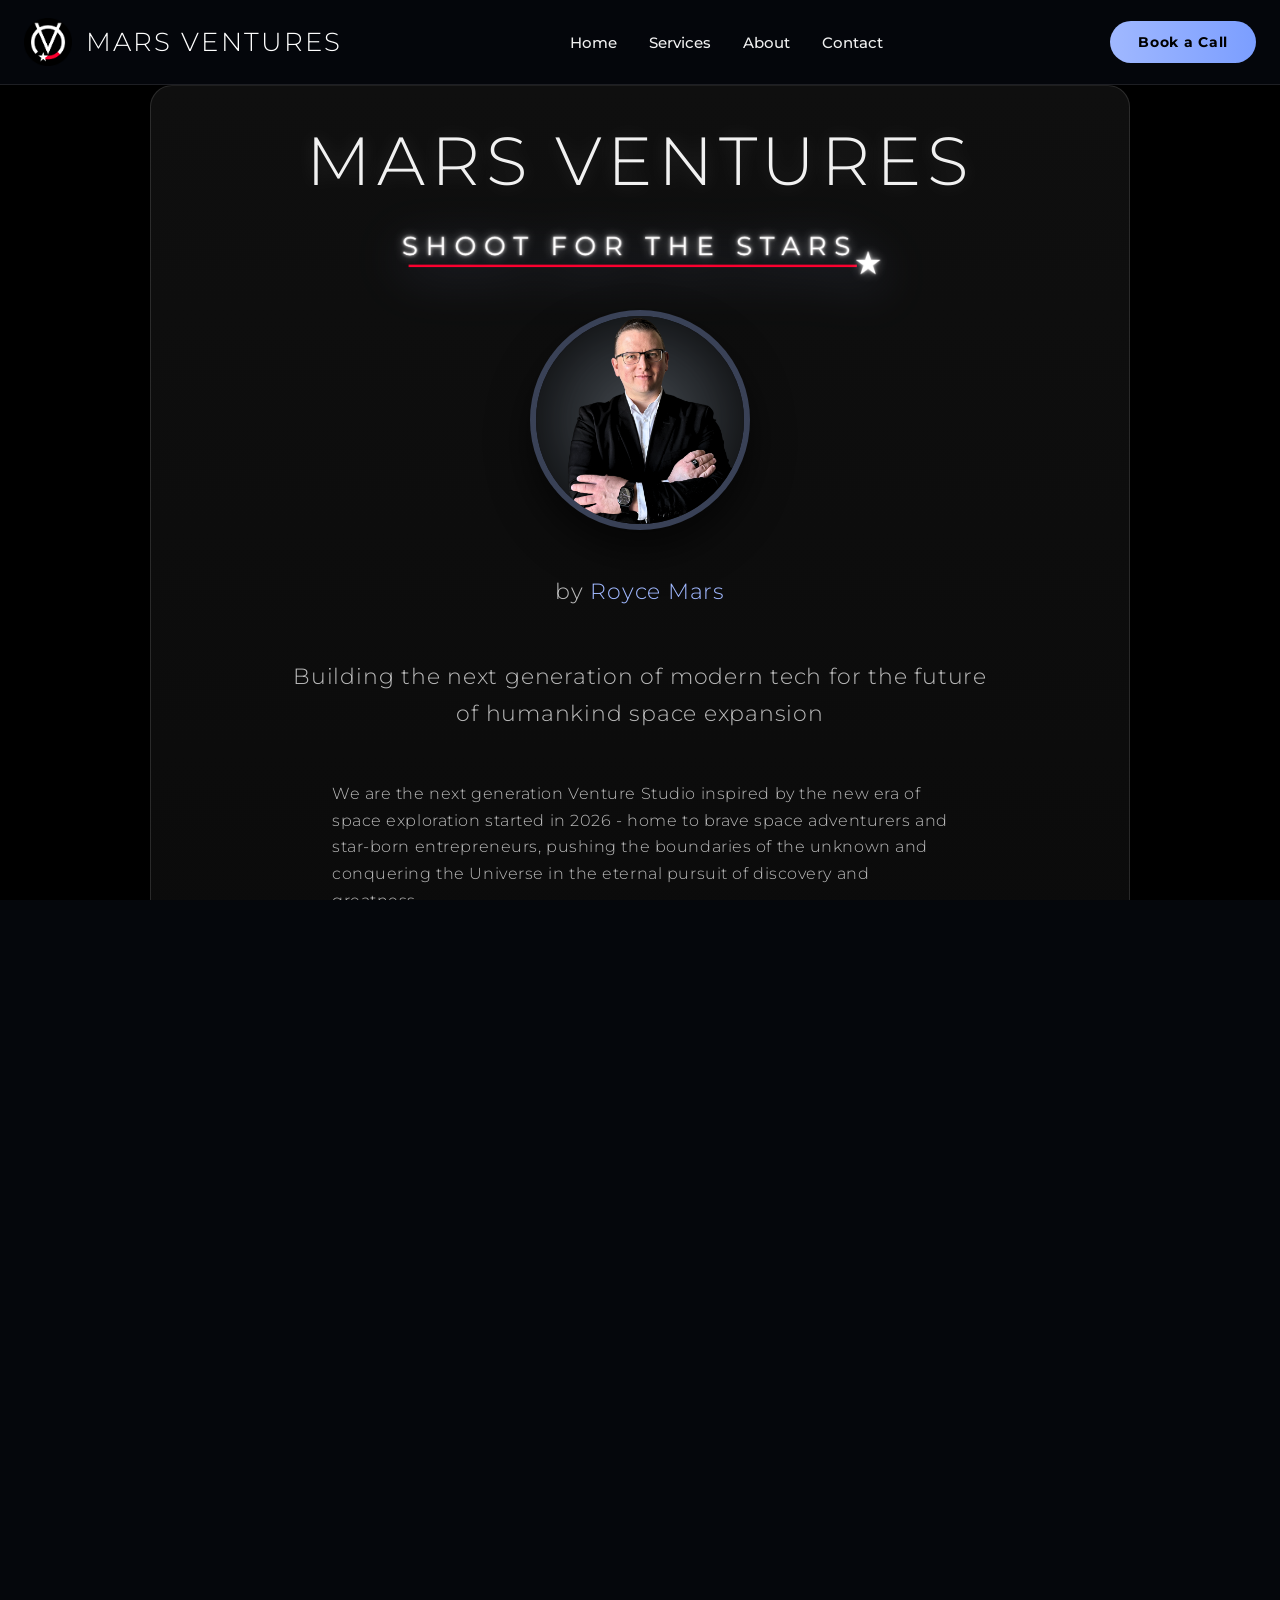
==== about.html @ 3aca48c2 "removed comment from header" ====
<!doctype html>
<html lang="en">

<head>
    <meta charset="utf-8" />
    <meta name="viewport" content="width=device-width,initial-scale=1" />
    <title>About • Mars Ventures</title>
    <meta name="description"
        content="Mars Ventures - Building the next generation of modern tech for the future of humankind space expansion" />

    <link rel="icon" type="image/png" href="/favicon-96x96.png" sizes="96x96" />
    <link rel="icon" type="image/svg+xml" href="/favicon.svg" />
    <link rel="shortcut icon" href="/favicon.ico" />
    <link rel="apple-touch-icon" sizes="180x180" href="/apple-touch-icon.png" />
    <meta name="apple-mobile-web-app-title" content="Mars" />
    <link rel="manifest" href="/site.webmanifest" />

    <link rel="preconnect" href="https://fonts.googleapis.com">
    <link rel="preconnect" href="https://fonts.gstatic.com" crossorigin>
    <link
        href="https://fonts.googleapis.com/css2?family=Science+Gothic:wght@300;400;600;800&family=Montserrat:wght@300;400;600&display=swap"
        rel="stylesheet">

    <link rel="stylesheet" href="assets/css/cursor.css">
    <link rel="stylesheet" href="assets/css/style.css">

    <link rel="preload" href="/assets/png/shoot-for-the-stars.png" as="image">
    <link rel="preload" href="/assets/png/royce-mars.png" as="image">
    <link rel="preload" href="/assets/png/earth-horizon.png" as="image">
    <link rel="preload" href="/assets/png/stars.png" as="image">
    <link rel="preload" href="/assets/png/mars-league.png" as="image">
    <link rel="preload" href="/assets/png/nebula.png" as="image">
    <link rel="preload" href="/assets/png/mars-horizon.png" as="image">

    <link rel="preload" href="/assets/png/service-venture-studio.png" as="image">
    <link rel="preload" href="/assets/png/service-mobile-cloud.png" as="image">
    <link rel="preload" href="/assets/png/service-leadership.png" as="image">
    <link rel="preload" href="/assets/png/service-revenue.png" as="image">
    <link rel="preload" href="/assets/png/service-ai-systems.png" as="image">
    <link rel="preload" href="/assets/png/service-ecosystem.png" as="image">
</head>

<body>
    <!-- Animated Space Background -->
    <div class="space-bg">
        <div class="bg-earth"></div>
        <div class="bg-nebula"></div>
        <div class="bg-stars"></div>
    </div>

    <!-- Navigation -->
    <nav class="main-nav">
        <div class="nav-container">
            <a href="index.html" class="logo">
                <img src="assets/png/logo.png" alt="Mars Ventures" class="logo-img" />
                <span class="logo-text">Mars Ventures</span>
            </a>

            <ul class="nav-menu">
                <li><a href="index.html">Home</a></li>
                <li><a href="services.html">Services</a></li>
                <li><a href="about.html">About</a></li>
                <li><a href="contact.html">Contact</a></li>
            </ul>

            <a href="contact.html" class="cta-button-nav">Book a Call</a>
        </div>
    </nav>

    <main class="hero hero--page">
        <!-- Twinkling stars overlay -->
        <div class="stars" aria-hidden="true"></div>
        <div class="stars2" aria-hidden="true"></div>
        <div class="stars3" aria-hidden="true"></div>
        <div class="glow" aria-hidden="true"></div>

        <section class="card" style="max-width: 1100px; margin: 0 auto;">
            <h1 style="font-size: clamp(42px, 5.5vw, 68px); line-height: 1.1;">
                Mars Ventures
            </h1>

            <!-- NEW SLOGAN IMAGE -->
            <img src="assets/png/shoot-for-the-stars.png" alt="Shoot for the Stars" class="slogan-image">

            <!-- Founder Photo -->
            <div style="text-align: center; margin-bottom: 40px;">
                <img src="assets/png/royce-mars.png" alt="Royce Mars - Founder of Mars Ventures"
                    style="width: 220px; height: 220px; border-radius: 50%; border: 6px solid rgba(160,184,255,0.3); box-shadow: 0 20px 40px rgba(0,0,0,0.6); object-fit: cover;">
            </div>

            <p style="font-size: 22px; margin: 16px auto 48px; color: var(--muted); text-align: center;">
                by <a href="https://roycemars.com" target="_blank" style="color: #a0b8ff; text-decoration: none;">Royce
                    Mars</a>
            </p>

            <p style="font-size: 22px; max-width: 720px; margin: 16px auto 48px; color: var(--muted);">
                Building the next generation of modern tech for the future of humankind space expansion
            </p>

            <div style="max-width: 820px; margin: 0 auto 60px; text-align: left; font-size: 18px; line-height: 1.75;">
                <p>
                    We are the next generation Venture Studio inspired by the new era of space exploration started in
                    2026 - home to brave space adventurers and star-born entrepreneurs, pushing the boundaries of the
                    unknown and conquering the Universe in the eternal pursuit of discovery and greatness.
                </p>


                <p>
                    From the first spark of founder's idea in a smartphone or draft on a napkin made during a brunch
                    brainstorming, to a global universe-grade systems serving billions, we architect the future tech
                    that will power humanity's space expansion across new planets and star systems.
                </p>

                <p>
                    Founded by Royce Mars - Fractional CTO, Mobile & Cloud Architect, ex-Google Engineering Manager -
                    inspired by greatness, space era scale, and pursuit of discovery, we forge business ideas into
                    scalable, interstellar-grade technology platforms.
                </p>

                <p>
                    With over 20 years of experience building software and hardware platforms used by 3 billion+ people
                    and apps exceeding 5 billion downloads, we bring battle-tested, space-grade engineering excellence
                    to every venture we create.
                </p>

                <p>
                    Timeless excellence is achieved by crystal clear focus and relentless hard work in every detail.
                </p>

                <p>
                    Dream big and shoot for the stars – there is no other measure of success than exceeding limits of
                    gravity and brave pursuit of greatness.
                </p>
            </div>

            <h2 style="text-align:center; margin: 60px 0 40px; font-size: 28px;">Built for the Brave Explorers of the
                Universe</h2>

            <div
                style="display: grid; grid-template-columns: repeat(auto-fit, minmax(340px, 1fr)); gap: 28px; margin-bottom: 80px;">
                <div class="premium-card">
                    <div class="service-picture">
                        <img src="assets/png/service-venture-studio.png" alt="Fractional CTO">
                    </div>
                    <h3>Interstellar Ventures Building</h3>
                    <p>From idea to intergalactic scale. We design, build, fund, and accelerate companies engineered for
                        exponential growth around the globe and beyond.</p>
                </div>

                <div class="premium-card">
                    <div class="service-picture">
                        <img src="assets/png/service-ecosystem.png" alt="Multi-Planetary Ecosystem Mastery">
                    </div>
                    <h3>Multi-Planetary Ecosystem Mastery</h3>
                    <p>Google, Apple, Meta, Amazon, Microsoft - we build natively across every major platform while
                        maintaining unified strategy for maximum velocity and reach.</p>
                </div>

                <div class="premium-card">
                    <div class="service-picture">
                        <img src="assets/png/service-revenue.png" alt="Revenue-First Global Business Expansion">
                    </div>
                    <h3>Revenue-First Global Business Expansion</h3>
                    <p>Every technical decision we drive is aligned with your business success and pursuit of revenue
                        growth - turning your vision into thriving, revenue-generating ventures supported by AI-powered
                        automated systems.</p>
                </div>

                <div class="premium-card">
                    <div class="service-picture">
                        <img src="assets/png/service-ai-systems.png" alt="AI-Powered Future Systems">
                    </div>
                    <h3>AI-Powered Future Systems</h3>
                    <p>We embed artificial intelligence into the core of every product, creating intelligent systems
                        that grow and adapt for the challenges of space expansion.</p>
                </div>

                <div class="premium-card">
                    <div class="service-picture">
                        <img src="assets/png/service-mobile-cloud.png" alt="Mobile & Cloud Architecture">
                    </div>
                    <h3>Mobile &amp; Cloud at Galactic Scale</h3>
                    <p>Native Android, iOS, Flutter, cross-platform mobile, full-stack web, GCP, AWS, Firebase -
                        infrastructure that scales to billions of users and supports the future needs of humanity’s next
                        home.</p>
                </div>
                
                <div class="premium-card">
                    <div class="service-picture">
                        <img src="assets/png/service-leadership.png" alt="Engineering Leadership for New Frontiers">
                    </div>
                    <h3>Engineering Leadership for New Frontiers</h3>
                    <p>Global leadership battle-tested in hundreds of projects around the globe, scaled cross-functional
                        teams across US, EU and LATAM teams, which delivered mission-critical products used by billions.
                    </p>
                </div>

            </div>

            <div style="text-align:center; margin-top: 40px; margin-bottom: 60px;">
                <a href="contact.html" class="cta-button" style="font-size:18px; padding:22px 52px;">
                    Join the Mission
                </a>
            </div>
            <div class="footer">© <span id="year"></span> Mars Ventures by <a href="https://roycemars.com">Royce
                    Mars</a> •
                All rights reserved</div>
        </section>
    </main>

    <script>
        // Simple hamburger toggle
        document.querySelector('.main-nav').addEventListener('click', function (e) {
            if (e.target.tagName === 'A' || window.innerWidth > 768) return;
            this.classList.toggle('open');
        });
    </script>
    <script src="assets/js/cursor.js" defer></script>
</body>

</html>
---- assets/css/cursor.css ----
/* Floating, pulsing cursor dot */
.cursor-dot { opacity: 0; }

:root{
  --cursor-size: 10px;
  --cursor-hover-scale: 1.8;     /* how much bigger over links */
  --cursor-down-scale: 0.8;      /* click feedback */
  --cursor-color: 255,0,48;    /* red */
  --cursor-ring-opacity: 0.35;
  --cursor-dot-opacity: 0.92;
  --cursor-z: 2147483647;
}

@media (hover: none), (pointer: coarse) {
  /* Don’t show fake cursor on touch */
  .cursor-dot{ display: none !important; }
}

@media (prefers-reduced-motion: reduce) {
  .cursor-dot::after { animation: none !important; }
}

.cursor-dot{
  position: fixed;
  top: 0; left: 0;
  width: var(--cursor-size);
  height: var(--cursor-size);
  border-radius: 9999px;
  pointer-events: none;
  z-index: var(--cursor-z);
  background: rgba(var(--cursor-color), var(--cursor-dot-opacity));
  box-shadow: 0 0 12px rgba(var(--cursor-color), 0.35);
  transform: translate(-50%, -50%);
  will-change: transform, width, height, opacity;
  /*mix-blend-mode: difference; /* nice glow on light/dark UIs */
}

.cursor-dot::after{
  content: "";
  position: absolute;
  inset: -6px;
  border-radius: inherit;
  border: 2px solid rgba(var(--cursor-color), var(--cursor-ring-opacity));
  animation: cursor-pulse 1.6s ease-out infinite;
}

.cursor-dot.is-hover{
  width: calc(var(--cursor-size) * var(--cursor-hover-scale));
  height: calc(var(--cursor-size) * var(--cursor-hover-scale));
}

.cursor-dot.is-down{
  width: calc(var(--cursor-size) * var(--cursor-down-scale));
  height: calc(var(--cursor-size) * var(--cursor-down-scale));
}

@keyframes cursor-pulse{
  0%   { transform: scale(1);   opacity: 0.6; }
  60%  { transform: scale(2.1); opacity: 0; }
  100% { transform: scale(2.1); opacity: 0; }
}
---- assets/css/style.css ----
body {
  margin: 0;
  color: var(--text);
  background: #05070c;
}

/* ====================== PREMIUM INFINITE CYCLING SPACE BACKGROUND ====================== */
.space-bg {
  position: fixed;
  inset: 0;
  z-index: -1;
  overflow: hidden;
  background: #000;
}

/* Base styles */
.bg-earth,
.bg-nebula,
.bg-stars,
.bg-mars-league,
.bg-mars-horizon {
  position: absolute;
  inset: 0;
  background-size: cover;
  background-position: center;
  opacity: 0;
}

/* ====================== MOVEMENT ANIMATIONS ====================== */
@keyframes driftLeft {
  0% {
    background-position: 0% 50%;
  }

  100% {
    background-position: 100% 50%;
  }
}

@keyframes driftUp {
  0%   { background-position: 50% 130%; }
  100% { background-position: 50% -30%; }
}

@keyframes driftDown {
  0%   { background-position: 50% -30%; }
  100% { background-position: 50% 130%; }
}

@keyframes zoomIn {
  from {
    transform: scale(1.0);
  }

  to {
    transform: scale(1.32);
  }

  /* Subtle, elegant zoom */
}

/* ====================== MOBILE RESPONSIVE BACKGROUND FIX ====================== */
@media (max-width: 768px) {

  .bg-earth,
  .bg-nebula,
  .bg-stars {
    background-size: cover !important;
    /* This preserves original image proportions */
  }

  /* Slightly faster but still luxurious drift on mobile (movement remains visible) */
  .bg-earth {
    animation:
      cycleEarth 48s linear infinite,
      driftLeft 130s linear infinite;
  }

  .bg-nebula {
    animation:
      cycleNebula 48s linear infinite,
      driftUp 75s linear infinite;
  }

  .bg-stars {
    animation:
      cycleStars 48s linear infinite,
      zoomIn 55s linear infinite;
  }
}

:root {
  --font-headline: "Montserrat", sans-serif;
  --font-body: "Montserrat", sans-serif;
  --text: rgba(255, 255, 255, .94);
  --muted: rgba(255, 255, 255, .72);
  --line: rgba(255, 255, 255, .22);
  --glass: rgba(255, 255, 255, .06);
  --glass2: rgba(0, 0, 0, .28);
  --shadow: 0 22px 70px rgba(0, 0, 0, .55);
  --radius: 14px;
}

body {
  font-family: var(--font-body);
}

.brandline {
  font-weight: 400;
  letter-spacing: 0.22em;
  font-size: 13px;
  opacity: 0.9;
}

* {
  box-sizing: border-box;
}

html,
body {
  height: 100%;
}

body {
  margin: 0;
  color: var(--text);
  background: #05070c;
  overflow-y: auto;
  overflow-x: hidden;
}

/* ====================== HERO - HOME / LANDING PAGE (Perfectly Centered) ====================== */
.hero--home {
  position: relative;
  height: 100vh;
  display: flex;
  align-items: center;
  justify-content: center;
  padding: 100px 18px 60px;
  background:
    radial-gradient(1200px 700px at 15% 15%, rgba(255, 255, 255, .08), transparent 60%),
    radial-gradient(1000px 600px at 85% 5%, rgba(255, 255, 255, .06), transparent 65%),
    radial-gradient(800px 500px at 80% 75%, rgba(140, 180, 255, .10), transparent 62%),
    linear-gradient(180deg, rgba(0, 0, 0, .28), rgba(0, 0, 0, .55));
  overflow: hidden;
}

/* ====================== HERO - SCROLLABLE PAGES ====================== */
.hero--page {
  position: relative;
  min-height: 100vh;
  display: block;
  padding: 130px 18px 100px;
  background:
    radial-gradient(1200px 700px at 15% 15%, rgba(255, 255, 255, .08), transparent 60%),
    radial-gradient(1000px 600px at 85% 5%, rgba(255, 255, 255, .06), transparent 65%),
    radial-gradient(800px 500px at 80% 75%, rgba(140, 180, 255, .10), transparent 62%),
    linear-gradient(180deg, rgba(0, 0, 0, .28), rgba(0, 0, 0, .55));
}


/* Animated star layers */
.stars,
.stars2,
.stars3 {
  position: absolute;
  inset: -30%;
  background-repeat: repeat;
  pointer-events: none;
  opacity: .6;
  animation: drift 80s linear infinite;
  transform: translateZ(0);
  mix-blend-mode: screen;
}

.stars {
  background-image:
    radial-gradient(1px 1px at 10% 20%, rgba(255, 255, 255, .85) 50%, transparent 52%),
    radial-gradient(1px 1px at 30% 70%, rgba(255, 255, 255, .65) 50%, transparent 52%),
    radial-gradient(1px 1px at 55% 35%, rgba(255, 255, 255, .75) 50%, transparent 52%),
    radial-gradient(1px 1px at 75% 80%, rgba(255, 255, 255, .70) 50%, transparent 52%),
    radial-gradient(1px 1px at 90% 30%, rgba(255, 255, 255, .55) 50%, transparent 52%);
  background-size: 260px 260px;
  filter: blur(.15px);
}

.stars2 {
  opacity: .35;
  animation-duration: 130s;
  background-image:
    radial-gradient(1px 1px at 20% 10%, rgba(255, 255, 255, .55) 50%, transparent 52%),
    radial-gradient(1px 1px at 45% 60%, rgba(255, 255, 255, .45) 50%, transparent 52%),
    radial-gradient(1px 1px at 65% 25%, rgba(255, 255, 255, .50) 50%, transparent 52%),
    radial-gradient(1px 1px at 85% 55%, rgba(255, 255, 255, .40) 50%, transparent 52%);
  background-size: 420px 420px;
  filter: blur(.25px);
}

.stars3 {
  opacity: .20;
  animation-duration: 180s;
  background-image:
    radial-gradient(1px 1px at 12% 72%, rgba(255, 255, 255, .40) 50%, transparent 52%),
    radial-gradient(1px 1px at 52% 12%, rgba(255, 255, 255, .35) 50%, transparent 52%),
    radial-gradient(1px 1px at 92% 88%, rgba(255, 255, 255, .30) 50%, transparent 52%);
  background-size: 600px 600px;
  filter: blur(.35px);
}

@keyframes drift {
  from {
    transform: translate3d(0, 0, 0);
  }

  to {
    transform: translate3d(180px, 140px, 0);
  }
}

/* Card */
.card {
  position: relative;
  width: min(980px, 100%);
  padding: 38px 26px 26px;
  border-radius: 22px;
  background: linear-gradient(180deg, rgba(255, 255, 255, .06), rgba(0, 0, 0, .26));
  border: 1px solid rgba(255, 255, 255, .12);
  box-shadow: var(--shadow);
  backdrop-filter: blur(10px);
  text-align: center;

  /* Apple-style reveal */
  opacity: 0;
  transform: translateY(10px);
  animation: reveal .9s ease-out forwards;
}

@keyframes reveal {
  to {
    opacity: 1;
    transform: translateY(0);
  }
}

.brandline {
  display: flex;
  align-items: center;
  justify-content: center;
  gap: 12px;
  margin-bottom: 16px;
  opacity: .9;
  letter-spacing: .18em;
  text-transform: uppercase;
  font-weight: 600;
  font-size: 12px;
}

.brandline .dot {
  width: 6px;
  height: 6px;
  border-radius: 999px;
  background: rgba(255, 255, 255, .55);
  box-shadow: 0 0 16px rgba(255, 255, 255, .35);
}

/* H1 – Large, very elegant (matches resume title style) */
h1 {
  font-weight: 300;
  font-size: clamp(42px, 5.8vw, 72px);
  line-height: 1.05;
  letter-spacing: 0.085em;
  /* Wide, premium spacing */
  text-transform: uppercase;
  margin: 0 0 14px;
  text-shadow: 0 0 20px rgba(255, 255, 255, .15);
}

/* H2 / H3 – Still light and refined */
h2,
h3 {
  font-weight: 300;
  letter-spacing: 0.06em;
  text-transform: uppercase;
}

.subtitle,
p {
  font-family: var(--body-font);
  font-weight: 300;
  letter-spacing: 0.035em;
  line-height: 1.68;
  font-size: clamp(16px, 1.1vw, 19px);
  margin: 0 auto 26px;
  max-width: 56ch;
  color: var(--muted);
}

/* Form */
.form {
  width: min(760px, 100%);
  margin: 0 auto;
  display: grid;
  grid-template-columns: 1fr auto;
  gap: 12px;
  align-items: center;
}

.input {
  font-family: var(--body-font);
  position: relative;
}

input[type="email"] {
  width: 100%;
  padding: 14px 14px 14px 14px;
  border-radius: var(--radius);
  border: 1px solid var(--line);
  background: rgba(255, 255, 255, .06);
  color: var(--text);
  outline: none;
  font-size: 14px;
  font-family: ui-sans-serif, system-ui, -apple-system, Segoe UI, Roboto, Arial, sans-serif;
  transition: border-color .2s ease, background .2s ease, box-shadow .2s ease;
}

input::placeholder {
  color: rgba(255, 255, 255, .45);
}

input:focus {
  border-color: rgba(255, 255, 255, .38);
  background: rgba(255, 255, 255, .08);
  box-shadow: 0 0 0 6px rgba(120, 160, 255, .10);
}

button {
  padding: 14px 20px;
  border-radius: var(--radius);
  border: 1px solid rgba(255, 255, 255, .24);
  background: linear-gradient(180deg, rgba(255, 255, 255, .14), rgba(255, 255, 255, .06));
  color: var(--text);
  cursor: pointer;
  font-weight: 800;
  letter-spacing: .18em;
  text-transform: uppercase;
  transition: transform .08s ease, background .2s ease, box-shadow .2s ease, border-color .2s ease;
  min-width: 148px;
}

button:hover {
  border-color: rgba(255, 255, 255, .38);
  box-shadow: 0 16px 40px rgba(0, 0, 0, .35), 0 0 30px rgba(120, 160, 255, .14);
  transform: translateY(-1px);
}

button:active {
  transform: translateY(0px);
}

.fineprint,
.footer,
.chip {
  font-weight: 300;
  letter-spacing: 0.04em;
  font-size: 13px;
  margin-top: 10px;
  color: rgba(255, 255, 255, .55);
}

/* Social */
.social {
  margin-top: 20px;
  display: flex;
  justify-content: center;
  gap: 12px;
  flex-wrap: wrap;
}

.chip {
  display: inline-flex;
  align-items: center;
  gap: 10px;
  padding: 10px 12px;
  border-radius: 999px;
  border: 1px solid rgba(255, 255, 255, .14);
  background: rgba(0, 0, 0, .20);
  text-decoration: none;
  color: rgba(255, 255, 255, .85);
  font-size: 12px;
  letter-spacing: .10em;
  text-transform: uppercase;
  transition: background .2s ease, border-color .2s ease, transform .08s ease;
}

.chip:hover {
  background: rgba(255, 255, 255, .08);
  border-color: rgba(255, 255, 255, .24);
  transform: translateY(-1px);
}

.chip svg {
  width: 16px;
  height: 16px;
  fill: rgba(255, 255, 255, .82);
}

/* Footer micro */
.footer {
  margin-top: 18px;
  opacity: .55;
  font-size: 11px;
  letter-spacing: .08em;
  text-transform: uppercase;
  font-family: var(--body-font);
}

.footer a {
  color: inherit;
  text-decoration: none;
}

.footer a:hover {
  text-decoration: underline;
}

/* Mobile */
@media (max-width: 620px) {
  .form {
    grid-template-columns: 1fr;
  }

  button {
    width: 100%;
    min-width: auto;
  }

  h1 {
    font-size: clamp(42px, 5.8vw, 72px);
    letter-spacing: .16em;
  }

  .card {
    padding: 30px 18px 20px;
  }
}

/* Reduce motion accessibility */
@media (prefers-reduced-motion: reduce) {

  .stars,
  .stars2,
  .stars3,
  .glow {
    animation: none !important;
  }

  .card {
    animation: none !important;
    opacity: 1;
    transform: none;
  }
}

/* ====================== SHARED NAVIGATION ====================== */
.main-nav {
  position: fixed;
  top: 0;
  left: 0;
  right: 0;
  z-index: 1000;
  background: rgba(5, 7, 12, 0.92);
  backdrop-filter: blur(12px);
  border-bottom: 1px solid rgba(255, 255, 255, 0.1);
}

.nav-container {
  max-width: 1280px;
  margin: 0 auto;
  padding: 18px 24px;
  display: flex;
  align-items: center;
  justify-content: space-between;
}

.logo {
  font-family: var(--font-headline);
  font-size: 28px;
  font-weight: 300;
  letter-spacing: 0.08em;
  color: white;


  display: flex;
  align-items: center;
  gap: 14px;
  text-decoration: none;
  color: white;
  transition: transform 0.3s ease;
}

.logo:hover {
  transform: scale(1.05);
}

.logo img {
  height: 100%;
  width: auto;
  max-height: 48px;
  display: block;
  object-fit: contain;
  /* Keeps proportions perfect */
}

.logo-text {
  font-family: var(--font-headline);
  font-size: 26px;
  font-weight: 300;
  /* Light & premium */
  letter-spacing: 0.08em;
  text-transform: uppercase;
  white-space: nowrap;
  line-height: 1;
}

.nav-menu {
  display: flex;
  gap: 32px;
  list-style: none;
  margin: 0;
  padding: 0;
}

.nav-menu a {
  color: var(--text);
  text-decoration: none;
  font-weight: 500;
  font-size: 15px;
  transition: color 0.3s;
}

.nav-menu a:hover {
  color: #a0b8ff;
}

.cta-button, .cta-button-nav {
  background: linear-gradient(90deg, #a0b8ff, #7b9eff);
  color: #000;
  padding: 12px 28px;
  border-radius: 9999px;
  font-weight: 700;
  font-size: 14px;
  letter-spacing: 0.05em;
  text-decoration: none;
  transition: all 0.3s;
}

.cta-button:hover, .cta-button-nav:hover {
  transform: translateY(-2px);
  box-shadow: 0 10px 25px rgba(160, 184, 255, 0.4);
}

/* Premium cards for Services / About pages */
.premium-card {
  background: linear-gradient(180deg, rgba(255, 255, 255, .06), rgba(0, 0, 0, .26));
  border: 1px solid rgba(255, 255, 255, .12);
  border-radius: 22px;
  padding: 32px;
  box-shadow: var(--shadow);
  transition: all 0.4s ease;
}

.premium-card:hover {
  transform: translateY(-8px);
  border-color: rgba(160, 184, 255, 0.4);
}

/* ====================== PREVENT OVERSROLL & NAKED BACKGROUND ====================== */
html,
body {
  overscroll-behavior-y: contain;
  /* Stops extra scrolling at top/bottom */
  overscroll-behavior-x: none;
}

/* Make sure the dark overlay stays fixed */
.hero--page {
  background: none;
  /* Remove the moving overlay from hero */
}

/* ====================== PREMIUM FORM INPUTS (Unified Style) ====================== */
.premium-form .input input,
.premium-form .input textarea {
  width: 100%;
  padding: 20px 24px;
  font-size: 17px;
  background: rgba(255, 255, 255, 0.08);
  border: 1px solid rgba(255, 255, 255, 0.25);
  border-radius: var(--radius);
  color: var(--text);
  font-family: var(--font-body);
  transition: all 0.4s ease;
  resize: vertical;
}

.premium-form .input textarea {
  min-height: 260px;
  /* Big, spacious textarea */
}

.premium-form .input input:focus,
.premium-form .input textarea:focus {
  outline: none;
  border-color: #a0b8ff;
  background: rgba(255, 255, 255, 0.12);
  box-shadow: 0 0 0 4px rgba(160, 184, 255, 0.15);
  transform: translateY(-1px);
}

/* Placeholder styling */
.premium-form .input input::placeholder,
.premium-form .input textarea::placeholder {
  color: rgba(255, 255, 255, .45);
}

/* ====================== SELECTED LAYERS - FASTER SEQUENTIAL TIMING (90s cycle) ====================== */

.bg-earth,
.bg-mars-league,
.bg-stars,
.bg-mars-horizon,
.bg-nebula {
  position: absolute;
  inset: 0;
  background-size: cover;
  background-position: center;
  opacity: 0;
}

/* 1. Earth */
.bg-earth {
  background-image: url('../png/earth-horizon.png');
  animation: cycle1 90s linear infinite,
             driftLeft 75s linear infinite;
}

/* 2. Mars League - FASTER upward movement */
.bg-mars-league {
  background-image: url('../png/mars-league.png');
  animation: cycle2 90s linear infinite,
             driftUp 65s linear infinite;     /* Faster upward drift */
}

/* 3. Stars */
.bg-stars {
  background-image: url('../png/stars.png');
  animation: cycle3 90s linear infinite,
             zoomIn 55s linear infinite;
}

/* 4. Mars Horizon */
.bg-mars-horizon {
  background-image: url('../png/mars-horizon.png');
  animation: cycle4 90s linear infinite,
             driftLeft 90s linear infinite;
}

/* 5. Nebula */
.bg-nebula {
  background-image: url('../png/nebula.png');
  animation: cycle5 90s linear infinite,
             driftDown 65s linear infinite;
}

/* ====================== SEQUENTIAL CYCLE KEYFRAMES (90s total - Premium Pace) ====================== */

@keyframes cycle1 {   /* Earth */
  0%    { opacity: 0; }
  4%    { opacity: 0.88; }
  18%   { opacity: 0.88; }
  23%   { opacity: 0; }
  100%  { opacity: 0; }
}

@keyframes cycle2 {   /* Mars League */
  0%    { opacity: 0; }
  20%   { opacity: 0; }
  24%   { opacity: 0.78; }
  38%   { opacity: 0.78; }
  43%   { opacity: 0; }
  100%  { opacity: 0; }
}

@keyframes cycle3 {   /* Stars */
  0%    { opacity: 0; }
  38%   { opacity: 0; }
  42%   { opacity: 0.85; }
  56%   { opacity: 0.85; }
  61%   { opacity: 0; }
  100%  { opacity: 0; }
}

@keyframes cycle4 {   /* Mars Horizon */
  0%    { opacity: 0; }
  56%   { opacity: 0; }
  60%   { opacity: 0.80; }
  74%   { opacity: 0.80; }
  79%   { opacity: 0; }
  100%  { opacity: 0; }
}

@keyframes cycle5 {   /* Nebula */
  0%    { opacity: 0; }
  74%   { opacity: 0; }
  78%   { opacity: 0.68; }
  88%   { opacity: 0.68; }
  93%   { opacity: 0; }
  100%  { opacity: 0; }
}

/* ====================== FIX: MARS LEAGUE MOVEMENT ====================== */
.bg-mars-league {
  background-size: 160% 160% !important;        /* Much larger for visible movement */
  animation: 
    cycle2 90s linear infinite,
    driftDown 55s linear infinite !important;     /* Faster and stronger upward drift */
}

/* ====================== MOBILE RESPONSIVE FIXES ====================== */

/* Make form stack nicely on mobile */
@media (max-width: 768px) {
  .premium-form {
    display: block !important;           /* Override grid on mobile */
  }

  .premium-form > div[style*="grid-template-columns"] {
    display: block !important;
    gap: 0 !important;
  }

  .premium-form .input {
    margin-bottom: 24px;
  }

  .premium-form textarea {
    min-height: 220px;
  }

  .premium-form button {
    margin-top: 30px;
  }

  /* Contact info section */
  .hero--page .card > div[style*="grid-template-columns"] {
    grid-template-columns: 1fr !important;
    gap: 40px;
  }
}

/* Extra safety for very small screens */
@media (max-width: 480px) {
  .premium-form input,
  .premium-form textarea {
    padding: 18px 20px;
    font-size: 16px;
  }
}

/* ====================== RESPONSIVE CONTACT FORM ====================== */
/* Desktop: Keep old side-by-side layout */
.premium-form {
  display: grid;
  grid-template-columns: 1fr 1fr;
  gap: 24px;
}

/* Textarea and button always full width */
.premium-form .input:last-of-type,
.premium-form button {
  grid-column: 1 / -1;
}

/* ====================== MOBILE: New stacked layout ====================== */
@media (max-width: 768px) {
  .premium-form {
    display: block;           /* Switch to single column */
    gap: 0;
  }

  .premium-form .input {
    margin-bottom: 24px;
  }

  .premium-form textarea {
    min-height: 240px;
  }

  .premium-form button {
    margin-top: 20px;
  }
}

/* ====================== MOBILE RESPONSIVE FIXES (Card + Nav) ====================== */
@media (max-width: 768px) {

  /* Make the main card full-width and taller on mobile */
  .card {
    padding: 40px 24px 50px !important;
    max-width: 100% !important;
    margin: 20px 16px !important;
    border-radius: 18px;
  }

  /* Stack form + contact info vertically */
  .hero--page .card > div[style*="grid-template-columns"],
  .hero--page .card > div {
    grid-template-columns: 1fr !important;
    gap: 50px !important;
  }

  /* Contact info text */
  .hero--page .card h3 {
    font-size: 1.35rem;
  }

  /* Social chips */
  .social {
    gap: 12px;
    justify-content: center;
  }

  /* ====================== MOBILE NAVIGATION (Hamburger) ====================== */
  .nav-menu {
    display: none;                    /* Hide menu on mobile */
  }

  .nav-container {
    padding: 16px 20px;
  }

  /* Hamburger icon */
  .main-nav::after {
    content: "☰";
    font-size: 28px;
    color: white;
    cursor: pointer;
    position: absolute;
    right: 24px;
    top: 50%;
    transform: translateY(-50%);
  }

  /* Optional: simple mobile menu (you can improve later) */
  .main-nav.open .nav-menu {
    display: flex;
    flex-direction: column;
    position: absolute;
    top: 100%;
    left: 0;
    right: 0;
    background: rgba(5, 7, 12, 0.98);
    padding: 20px;
    gap: 20px;
    text-align: center;
  }
}

/* ====================== MOBILE NAV FIX - Button + Hamburger Spacing ====================== */
@media (max-width: 768px) {

  .nav-container {
    padding: 16px 20px !important;           /* More breathing room */
    gap: 12px;
  }

  /* Hamburger icon gets its own clean space */
  .main-nav::after {
    right: 20px !important;
    font-size: 30px;
  }
}

/* ====================== FINAL MOBILE NAV FIX - Button + Hamburger ====================== */
@media (max-width: 768px) {
  .nav-container {
    padding: 16px 20px !important;
    position: relative;
  }

  /* Hamburger icon - strong right positioning */
  .main-nav::after {
    content: "☰";
    font-size: 32px;
    color: white;
    position: absolute;
    right: 22px;
    top: 50%;
    transform: translateY(-50%);
    z-index: 20;
    cursor: pointer;
  }
}

/* ====================== MOBILE: Keep "Book a Call" button full size ====================== */
@media (max-width: 768px) {

  /* 2. Only downscale the logo text (as requested) */
  .logo-text {
    font-size: 21px !important;        /* Smaller on mobile, but still elegant */
  }

  /* Optional: make logo image slightly smaller too */
  .logo img {
    max-height: 42px !important;
  }
}

/* ====================== SLOGAN IMAGE - BOLD & ATTENTION-GRABBING ====================== */
.slogan-image {
  display: block;
  margin: 28px auto 20px;
  max-width: 520px;
  width: 100%;
  height: auto;
  filter: drop-shadow(0 10px 25px rgba(160, 184, 255, 0.35));
  transition: all 0.4s cubic-bezier(0.4, 0, 0.2, 1);
}

.slogan-image:hover {
  transform: scale(1.08);           /* Premium scale on hover */
  filter: drop-shadow(0 15px 35px rgba(160, 184, 255, 0.5));
}

/* Mobile adjustment */
@media (max-width: 768px) {
  .slogan-image {
    max-width: 420px;
    margin: 24px auto 18px;
  }
}

/* ====================== FINAL MOBILE NAV - NO OVERLAP ====================== */
@media (max-width: 768px) {
  .nav-container {
    padding: 16px 20px !important;
    position: relative;
    align-items: center;
  }

  /* Hamburger - strong right position */
  .main-nav::after {
    content: "☰";
    font-size: 32px;
    color: white;
    position: absolute;
    right: 20px;
    top: 50%;
    transform: translateY(-50%);
    z-index: 30;
    cursor: pointer;
  }
}

/* ====================== HOME CARD - NEVER EXCEEDS SCREEN ====================== */
@media (max-width: 768px) {
  .hero--home {
    height: 100vh !important;
    min-height: 100vh !important;
    overflow: hidden !important;           /* Prevents creeping */
  }

  .card {
    max-height: calc(100vh - 80px) !important;   /* Leaves space for nav */
    overflow-y: auto !important;                 /* Scroll inside card if needed */
    margin: 70px 16px 20px !important;           /* Safe top/bottom margin */
    padding: 40px 24px !important;
  }
}

/* ====================== HIDE BOOK A CALL BUTTON ON MOBILE ====================== */
@media (max-width: 768px) {
  .cta-button-nav {
    display: none !important;
  }
}

/* ====================== PERFORMANCE OPTIMIZATION - MOBILE ====================== */
@media (max-width: 768px) {

  /* Reduce heavy animations on mobile */
  .bg-earth,
  .bg-mars-league,
  .bg-stars,
  .bg-mars-horizon,
  .bg-nebula {
    animation-duration: 0s !important;           /* Pause movement */
    background-size: cover !important;
  }

  /* Keep only very light opacity cycle */
  .bg-earth { animation: cycle1 90s linear infinite !important; }
  .bg-mars-league { animation: cycle2 90s linear infinite !important; }
  .bg-stars { animation: cycle3 90s linear infinite !important; }
  .bg-mars-horizon { animation: cycle4 90s linear infinite !important; }
  .bg-nebula { animation: cycle5 90s linear infinite !important; }

  /* Reduce GPU load */
  .space-bg * {
    will-change: auto !important;
  }
}

/* ====================== FOUNDER PHOTO - WHITE CIRCLE + RED SEGMENT ====================== */
.founder-frame {
  position: relative;
  width: 260px;
  height: 260px;
  margin: 40px auto 50px;
  background: #ffffff;                    /* White circle */
  border-radius: 50%;
  padding: 12px;
  box-shadow: 0 20px 40px rgba(0, 0, 0, 0.3);
  overflow: hidden;
}

.founder-frame img {
  width: 100%;
  height: 100%;
  object-fit: cover;
  border-radius: 50%;
  display: block;
}

/* Red segment (~1/8 of the circle) */
.founder-frame::after {
  content: '';
  position: absolute;
  bottom: 18px;
  left: 50%;
  width: 78%;
  height: 78%;
  background: transparent;
  border-bottom: 26px solid #e63939;      /* Red color */
  border-radius: 50%;
  transform: translateX(-50%) rotate(22deg); /* Adjust angle to change red section size */
  pointer-events: none;
}

/* ====================== ALL HYPERLINKS - RED HOVER ====================== */
a {
  transition: color 0.3s ease;        /* smooth color change */
}

a:hover {
  color: #ff0030 !important;
}

/* Optional: Keep CTA buttons dark (they look better with black text) */
.cta-button:hover,
.cta-button-nav:hover {
  color: #000 !important;
}

/* ====================== TEXT BOLD ON HOVER ====================== */

/* All hyperlinks become bold on hover */
a:hover {
  font-weight: 700 !important;
  transition: font-weight 0.2s ease;
}

/* Optional: Only make navigation menu items bold on hover */
.nav-menu a:hover {
  font-weight: 700 !important;
}

/* ====================== TESTIMONIALS PINNED AT BOTTOM OF HERO ====================== */
.testimonials-bottom {
  position: absolute;
  bottom: 0;
  left: 0;
  right: 0;
  padding: 40px 0 30px;
  background: linear-gradient(to top, rgba(5,7,12,0.95), transparent 70%);
  z-index: 2;
  overflow: hidden;
}

.marquee-container {
  overflow: hidden;
  white-space: nowrap;
}

.marquee-content {
  display: inline-flex;
  gap: 32px;
  animation: marqueeScroll 50s linear infinite;
}

.testimonial-card {
  background: rgba(255,255,255,0.06);
  border: 1px solid rgba(255,255,255,0.15);
  border-radius: 18px;
  padding: 28px 32px;
  min-width: 420px;
  height: auto;                    /* Allow cards to grow vertically */
  box-shadow: 0 10px 30px rgba(0,0,0,0.4);
  backdrop-filter: blur(12px);
}

.testimonial-card p {
  font-size: 17px;
  line-height: 1.65;               /* Better readability for multi-line */
  margin-bottom: 22px;
  white-space: normal;             /* ← This is the key fix */
  color: rgba(255,255,255,0.92);
  font-style: italic;
}

.testimonial-card strong {
  display: block;
  color: #a0b8ff;
  font-size: 15px;
}

.testimonial-card span {
  font-size: 13px;
  color: rgba(255,255,255,0.65);
}

@keyframes marqueeScroll {
  from { transform: translateX(0); }
  to   { transform: translateX(-50%); }
}

.marquee-container:hover .marquee-content {
  animation-play-state: paused;
}

/* Mobile adjustment */
@media (max-width: 768px) {
  .testimonials-bottom {
    padding: 30px 0 20px;
  }
  .testimonial-card {
    min-width: 340px;
    padding: 20px 26px;
  }
}

/* ====================== FIX: HERO CARD OVERLAP WITH TESTIMONIALS ====================== */
.hero--home {
  padding-bottom: 220px !important;     /* Creates safe space at bottom */
}

.hero--home .card {
  margin-bottom: 40px !important;       /* Moves the card slightly upward */
}

/* Make sure testimonials sit cleanly at the very bottom */
.testimonials-bottom {
  bottom: 0;
  padding-top: 40px;
  padding-bottom: 40px;
}

.testimonial-card p::before {
  content: '“';
  font-size: 28px;
  line-height: 1;
  opacity: 0.3;
  margin-right: 4px;
}

.testimonial-card p::after {
  content: '”';
  font-size: 28px;
  line-height: 1;
  opacity: 0.3;
}

/* ====================== HERO CARD - WIDER TEXT + SHORTER HEIGHT ====================== */
.hero--home .card {
  max-width: 980px !important;           /* Slightly wider card */
  padding: 48px 40px 40px !important;    /* Reduce left/right padding */
}

.hero--home .card p[style*="max-width: 680px"] {
  max-width: 820px !important;           /* Wider subtitle line */
  font-size: 21px !important;
  line-height: 1.4;
}

.hero--home .card .subtitle {
  max-width: 780px !important;           /* Wider long paragraph */
  font-size: 18px !important;
  line-height: 1.65;
  margin: 12px auto 32px !important;
}

/* Make the card more compact vertically */
.hero--home .card h1 {
  margin-bottom: 8px !important;
}

.slogan-image {
  margin: 20px auto 18px !important;     /* Pull slogan closer */
}

/* ====================== CONTACT FORM BUTTON - MATCH CTA STYLE ====================== */
.cta-button[type="submit"] {
  background: linear-gradient(90deg, #a0b8ff, #7b9eff) !important;
  color: #000 !important;
  font-weight: 500 !important;
  letter-spacing: 0.05em !important;
  border: none !important;
}

.cta-button[type="submit"]:hover {
  transform: translateY(-2px) !important;
  box-shadow: 0 10px 25px rgba(160, 184, 255, 0.4) !important;
}

/* ====================== REMOVE UPPERCASE FROM CTA BUTTONS ====================== */
.cta-button,
.cta-button-nav,
.cta-button[type="submit"] {
  text-transform: none !important;
}

/* ====================== TESTIMONIALS - MOBILE ADAPTIVE DESIGN ====================== */
@media (max-width: 768px) {

  /* Give the hero more breathing room at the bottom */
  .hero--home {
    padding-bottom: 340px !important;     /* Extra space for testimonials */
    min-height: 100vh !important;
  }

  /* Make testimonial cards smaller and more mobile-friendly */
  .testimonial-card {
    min-width: 300px !important;
    padding: 20px 24px !important;
    font-size: 15.5px !important;
  }

  .testimonial-card p {
    line-height: 1.55 !important;
    margin-bottom: 16px !important;
  }

  /* Testimonials section */
  .testimonials-bottom {
    padding: 30px 0 40px !important;
    background: linear-gradient(to top, rgba(5,7,12,0.98), transparent 80%);
  }

  .marquee-content {
    gap: 20px !important;
  }
}

/* Make footer look better when full-width */
.card .footer {
  margin-top: 70px;
  padding-top: 30px;
  border-top: 1px solid rgba(255,255,255,0.1);
  text-align: center;
  font-size: 13px;
  opacity: 0.65;
}

/* ====================== COMPACT HERO CARD - NO OVERLAP WITH TESTIMONIALS ====================== */
.hero--home .card {
  padding: 12px 40px 36px !important;     /* Reduced top & bottom padding */
  margin-bottom: 40px !important;
}

/* Tighten internal spacing */
.hero--home .card h1 {
  margin-bottom: 10px !important;
}

.slogan-image {
  margin: 18px auto 14px !important;      /* Pull slogan closer */
}

.hero--home .card p[style*="max-width"] {
  margin: 12px auto 22px !important;      /* Subtitle */
}

.hero--home .card .subtitle {
  margin: 8px auto 32px !important;       /* Long paragraph */
  line-height: 1.55;
}

/* Buttons area */
.hero--home .card > div[style*="display:flex"] {
  margin-bottom: 24px !important;
}

/* Make sure footer inside card has minimal spacing */
.hero--home .card .footer {
  margin-top: 40px !important;
}

/* ====================== HERO CARD SPACING - MORE SPACE AT TOP, LESS ABOVE CARD ====================== */
.hero--home {
  padding-top: 70px !important;      /* Reduced space between nav and card */
  padding-bottom: 210px !important;  /* Keeps space for testimonials */
}

.hero--home .card {
  padding-top: 58px !important;      /* Increased internal top padding (more space above "Mars Ventures") */
  padding-bottom: 42px !important;
}

/* Optional fine-tuning for the title */
.hero--home .card h1 {
  margin-bottom: 12px !important;
}

/* ====================== TESTIMONIALS - SLIGHTLY SMALLER TEXT ====================== */
.testimonial-card p {
  font-size: 14px !important;     /* Reduced from 17px */
  line-height: 1.6;
}

@media (max-width: 768px) {
  .testimonial-card p {
    font-size: 14px !important;     /* Even slightly smaller on mobile */
  }
}

/* ====================== TESTIMONIALS - STRICTLY BELOW HERO CARD ON MOBILE ====================== */

/* Desktop: Keep pinned at bottom (beautiful effect) */
.testimonials-bottom {
  position: absolute;
  bottom: 0;
  left: 0;
  right: 0;
  z-index: 2;
}

/* ====================== HIDE TESTIMONIALS ON MOBILE ====================== */
@media (max-width: 768px) {
  .testimonials-bottom {
    display: none !important;
  }
}

/* ====================== HERO CARD MOBILE SPACING FIX ====================== */
@media (max-width: 768px) {
  
  .hero--home {
    padding-top: 90px !important;      /* More space between nav and card */
    padding-bottom: 140px !important;  /* Enough space before testimonials */
  }

  .hero--home .card {
    padding-top: 52px !important;      /* More internal space above "Mars Ventures" */
    padding-bottom: 40px !important;
    margin-bottom: 30px !important;
  }
}

/* ====================== REDUCE SPACE ABOVE CARD ON MOBILE ====================== */
@media (max-width: 768px) {
  .hero--page {
    padding-top: 85px !important;     /* Reduced from 130px */
  }

  .hero--page .card {
    margin-top: 0 !important;
  }
}

/* ====================== HIDE TESTIMONIALS ON MOBILE ====================== */
@media (max-width: 768px) {
  .testimonials-bottom {
    display: none !important;
  }
}

/* ====================== FIX OVERSROLL + BLANK SPACE ON NON-HOME PAGES ====================== */
.hero--page {
  padding-top: 90px !important;      /* Reduced from 130px */
  padding-bottom: 80px !important;   /* Clean bottom padding */
  min-height: 100vh !important;
}

.hero--page .card {
  margin-bottom: 40px !important;
}

/* Prevent extra scrolling / blank space */
html, body {
  overscroll-behavior-y: contain !important;
}

/* ====================== FINAL OVERSROLL FIX - NO BLANK SPACE ====================== */

html, body {
  height: 100% !important;
  min-height: 100% !important;
  overflow-y: auto !important;
  overscroll-behavior-y: contain !important;
}

.hero--page {
  min-height: 100vh !important;
  padding-top: 85px !important;     /* Reduced top padding */
  padding-bottom: 70px !important;  /* Clean small bottom padding */
}

.hero--page .card {
  margin-bottom: 40px !important;
}

/* Mobile tightening */
@media (max-width: 768px) {
  .hero--page {
    padding-top: 78px !important;
    padding-bottom: 60px !important;
  }
}

.service-icon {
  width: 64px;
  height: 64px;
  margin: 0 auto 20px;
  display: block;
}

/* ====================== PREMIUM SERVICE VISUAL (Futuristic Icon Container) ====================== */
.service-visual {
  width: 88px;
  height: 88px;
  margin: 0 auto 24px;
  background: linear-gradient(145deg, rgba(255,255,255,0.08), rgba(0,0,0,0.25));
  border: 1px solid rgba(160, 184, 255, 0.25);
  border-radius: 22px;
  display: flex;
  align-items: center;
  justify-content: center;
  box-shadow: 
    0 8px 25px rgba(0, 0, 0, 0.4),
    inset 0 2px 8px rgba(255,255,255,0.1);
  backdrop-filter: blur(12px);
  transition: all 0.4s cubic-bezier(0.4, 0, 0.2, 1);
  overflow: hidden;
  position: relative;
}

.service-visual::before {
  content: '';
  position: absolute;
  inset: 0;
  border-radius: 22px;
  background: linear-gradient(90deg, transparent, rgba(160,184,255,0.15), transparent);
  opacity: 0;
  transition: opacity 0.4s ease;
}

.service-visual:hover {
  transform: translateY(-4px) scale(1.08);
  box-shadow: 
    0 20px 40px rgba(160, 184, 255, 0.25),
    inset 0 2px 12px rgba(255,255,255,0.2);
}

.service-visual:hover::before {
  opacity: 1;
}

.service-visual img,
.service-visual svg {
  width: 52px;
  height: 52px;
  filter: brightness(1.1);
  transition: transform 0.4s ease;
}

.service-visual:hover img,
.service-visual:hover svg {
  transform: scale(1.15);
}

/* ====================== PREMIUM SERVICE PICTURE - RECTANGLE GLASS ====================== */
.service-picture {
  width: 100%;
  max-width: 320px;
  aspect-ratio: 16 / 9;           /* or 4/3 if you prefer */
  margin: 0 auto 28px;
  background: linear-gradient(145deg, rgba(255,255,255,0.09), rgba(10,15,35,0.65));
  border: 1px solid rgba(160, 184, 255, 0.35);
  border-radius: 24px;
  overflow: hidden;
  box-shadow: 
    0 15px 35px rgba(0, 0, 0, 0.45),
    inset 0 3px 12px rgba(255,255,255,0.12);
  backdrop-filter: blur(14px);
  transition: all 0.45s cubic-bezier(0.4, 0, 0.2, 1);
  position: relative;
}

.service-picture:hover {
  transform: translateY(-8px);
  box-shadow: 
    0 25px 50px rgba(160, 184, 255, 0.35),
    inset 0 4px 18px rgba(255,255,255,0.25);
}

.service-picture img {
  width: 100%;
  height: 100%;
  object-fit: cover;
  transition: transform 0.5s ease;
}

.service-picture:hover img {
  transform: scale(1.08);
}

/* ====================== NAV LOGO - SLOWER & SMOOTH PREMIUM HOVER ====================== */
.logo {
  display: flex;
  align-items: center;
  gap: 14px;
  text-decoration: none;
  color: white;
  transition: transform 0.75s cubic-bezier(0.4, 0, 0.2, 1);   /* ← slower */
}

.logo:hover {
  transform: scale(1.06);
}

/* ====================== FORM WRAPPER + HORIZONTALLY CENTERED SUCCESS ====================== */
.form-wrapper {
  position: relative;
  min-height: 520px;                    /* Keeps space for the form */
}

#successMessage.success-message {
  position: absolute;
  top: 60px;                            /* Small elegant margin from top */
  left: 50%;
  transform: translateX(-50%);          /* Center only horizontally */
  width: 100%;
  max-width: 520px;
  text-align: center;
  padding: 42px 30px;
  background: rgba(160, 184, 255, 0.12);
  border: 1px solid rgba(160, 184, 255, 0.3);
  border-radius: 22px;
  color: #a0b8ff;
  font-size: 19px;
  line-height: 1.5;
  box-shadow: 0 15px 40px rgba(0, 0, 0, 0.35);
  display: none;
  animation: successPop 0.6s cubic-bezier(0.4, 0, 0.2, 1) forwards;
}

@keyframes successPop {
  0%   { opacity: 0; transform: translateX(-50%) scale(0.95); }
  100% { opacity: 1; transform: translateX(-50%) scale(1); }
}
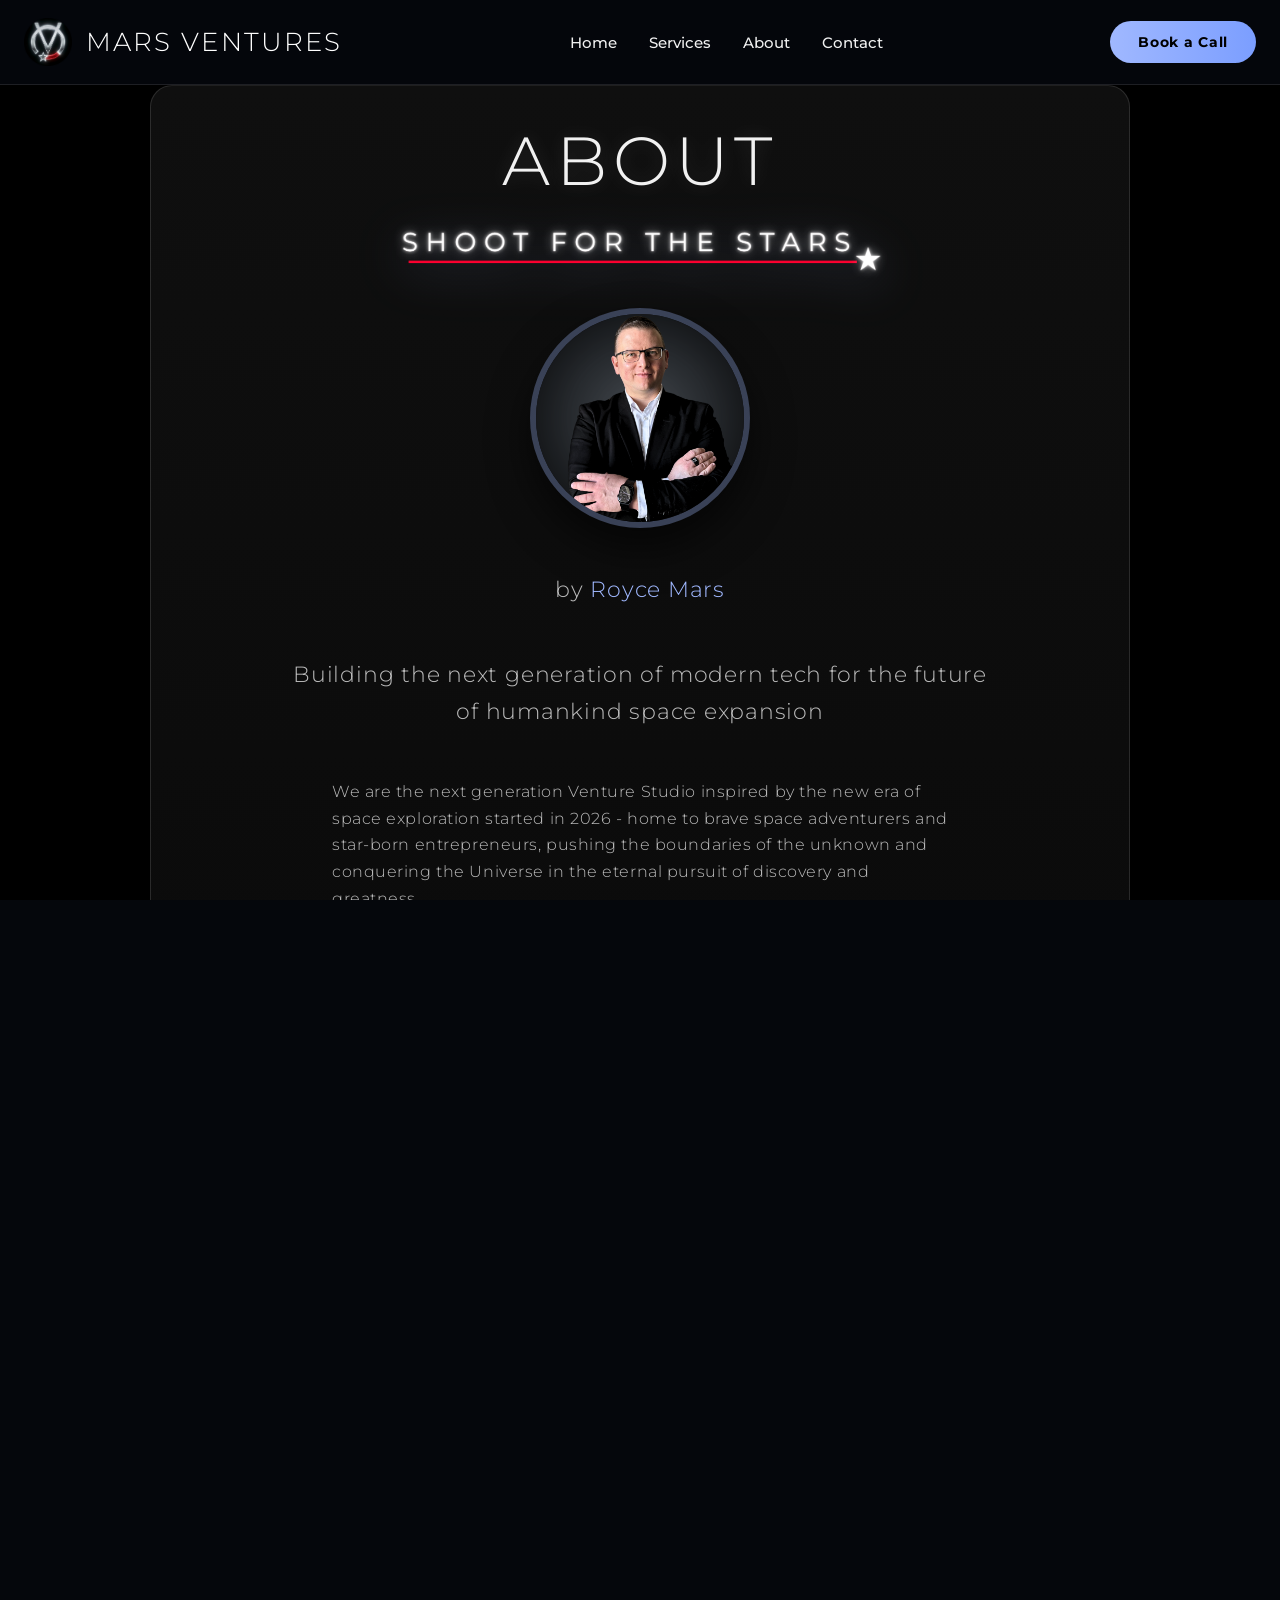
==== commit aa3fb6a3: "images updated" ====
--- a/about.html
+++ b/about.html
@@ -76,7 +76,7 @@
 
         <section class="card" style="max-width: 1100px; margin: 0 auto;">
             <h1 style="font-size: clamp(42px, 5.5vw, 68px); line-height: 1.1;">
-                Mars Ventures
+                About
             </h1>
 
             <!-- NEW SLOGAN IMAGE -->
@@ -140,7 +140,7 @@
                 style="display: grid; grid-template-columns: repeat(auto-fit, minmax(340px, 1fr)); gap: 28px; margin-bottom: 80px;">
                 <div class="premium-card">
                     <div class="service-picture">
-                        <img src="assets/png/service-venture-studio.png" alt="Fractional CTO">
+                        <img src="assets/png/service-venture-partnership.png" alt="Fractional CTO">
                     </div>
                     <h3>Interstellar Ventures Building</h3>
                     <p>From idea to intergalactic scale. We design, build, fund, and accelerate companies engineered for
--- a/assets/css/style.css
+++ b/assets/css/style.css
@@ -1544,6 +1544,10 @@
   min-height: 520px;                    /* Keeps space for the form */
 }
 
+.form-hidden {
+  display: none !important;
+}
+
 #successMessage.success-message {
   position: absolute;
   top: 60px;                            /* Small elegant margin from top */
@@ -1568,3 +1572,80 @@
   0%   { opacity: 0; transform: translateX(-50%) scale(0.95); }
   100% { opacity: 1; transform: translateX(-50%) scale(1); }
 }
+
+/* ====================== FIX HERO CARD CREEPING UNDER NAV BAR ====================== */
+.hero--home {
+  padding-top: 120px !important;     /* Desktop - clean space below nav */
+}
+
+@media (max-width: 768px) {
+  .hero--home {
+    padding-top: 180px !important;   /* Mobile - extra space for taller nav */
+  }
+}
+
+/* ====================== REDUCE TESTIMONIAL CARD HEIGHT + CLEAN SPACING ====================== */
+.testimonial-card {
+  padding: 20px 20px !important;     /* Reduced padding */
+  min-height: auto !important;
+}
+
+.testimonial-card p {
+  font-size: 14px !important;
+  line-height: 1.55 !important;
+  margin-bottom: 18px !important;    /* Less space after quote */
+}
+
+.testimonials-bottom {
+  padding-top: 60px !important;      /* Nice margin above the testimonials */
+}
+
+/* ====================== LARGE CENTERED HERO TITLE IMAGE ====================== */
+.hero-title-image {
+  display: block;
+  width: 100%;
+  max-width: 820px;           /* Large but elegant on desktop */
+  height: auto;
+  margin: 0 auto 8px;        /* Centered + nice spacing below */
+  filter: drop-shadow(0 10px 30px rgba(0, 0, 0, 0.5));
+  transition: transform 0.4s cubic-bezier(0.4, 0, 0.2, 1);
+}
+
+.hero-title-image:hover {
+  transform: scale(1.015);    /* Very subtle premium hover */
+}
+
+/* Mobile optimization */
+@media (max-width: 768px) {
+  .hero-title-image {
+    max-width: 92%;
+    margin-bottom: 20px;
+  }
+}
+
+/* ====================== TIGHTEN SPACE AROUND BIG MARS VENTURES IMAGE ====================== */
+
+/* Reduce space above and below the big logo */
+.hero-title-image {
+  margin: 8px auto 8px !important;     /* Much tighter top & bottom */
+}
+
+/* Reduce gap between big logo and "SHOOT FOR THE STARS" */
+.slogan-image {
+  margin: 8px auto 16px !important;    /* Tighter spacing */
+}
+
+/* Make the whole card more compact on home page */
+.hero--home .card {
+  padding-top: 28px !important;
+  padding-bottom: 28px !important;
+}
+
+/* Optional: slightly reduce internal text spacing for even cleaner look */
+.hero--home .card p[style*="max-width: 680px"] {
+  margin: 8px auto 20px !important;
+}
+
+.hero--home .card .subtitle {
+  margin: 8px auto 24px !important;
+}
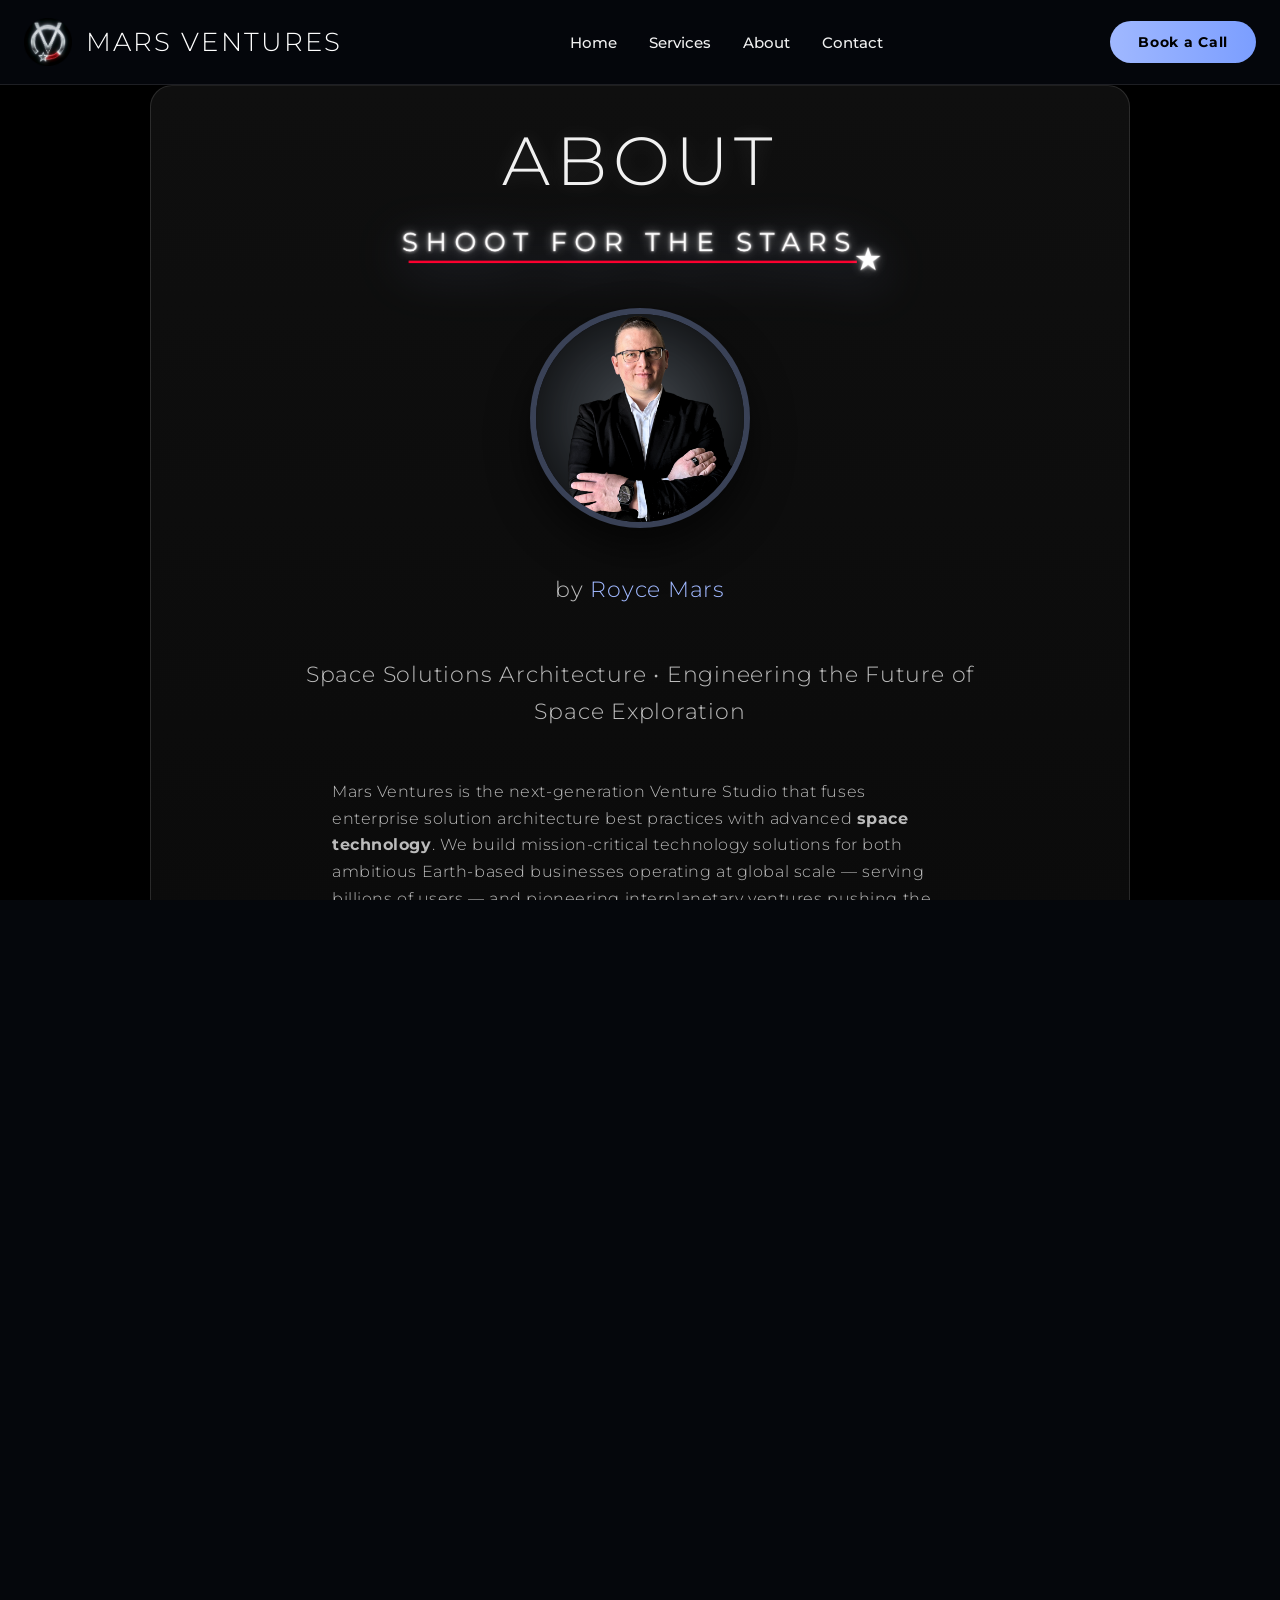
==== commit c94d9f63: "about" ====
--- a/about.html
+++ b/about.html
@@ -6,7 +6,7 @@
     <meta name="viewport" content="width=device-width,initial-scale=1" />
     <title>About • Mars Ventures</title>
     <meta name="description"
-        content="Mars Ventures - Building the next generation of modern tech for the future of humankind space expansion" />
+        content="Mars Ventures - Space Solutions Architecture | Building flight software, autonomous systems, and interplanetary platforms for the new space economy" />
 
     <link rel="icon" type="image/png" href="/favicon-96x96.png" sizes="96x96" />
     <link rel="icon" type="image/svg+xml" href="/favicon.svg" />
@@ -94,107 +94,75 @@
             </p>
 
             <p style="font-size: 22px; max-width: 720px; margin: 16px auto 48px; color: var(--muted);">
-                Building the next generation of modern tech for the future of humankind space expansion
+                Space Solutions Architecture • Engineering the Future of Space Exploration
             </p>
 
             <div style="max-width: 820px; margin: 0 auto 60px; text-align: left; font-size: 18px; line-height: 1.75;">
-                <p>
-                    We are the next generation Venture Studio inspired by the new era of space exploration started in
-                    2026 - home to brave space adventurers and star-born entrepreneurs, pushing the boundaries of the
-                    unknown and conquering the Universe in the eternal pursuit of discovery and greatness.
-                </p>
+    <p>
+        Mars Ventures is the next-generation Venture Studio that fuses enterprise solution architecture best practices with advanced <strong>space technology</strong>. 
+        We build mission-critical technology solutions for both ambitious Earth-based businesses operating at global scale — serving billions of users — and pioneering interplanetary ventures pushing the frontiers of space exploration.
+    </p>
 
+    <p>
+        We architect production-grade <strong>intelligent solutions and space robotics systems</strong> — providing AI-powered, cloud-based solutions for autonomous drones, vehicles, spacecraft, and complex interplanetary solutions that require different level of tech — while also delivering scalable, high-performance cloud and mobile solutions for terrestrial enterprises. 
+        Our expertise spans real-time embedded systems, rigorous verification &amp; validation (V&amp;V), hardware-in-the-loop (HITL) testing, and advanced simulation tools like NVIDIA Omniverse or MATLAB/Simulink.
+    </p>
+    <p>
+        From mission requirements to space-qualified launch, we apply deep <strong>space grade technology</strong> and <strong>solutions architecture best practices</strong> — including CCSDS, CAN, and SpaceWire protocols, autonomous navigation, radiation-hardened design, and fault-tolerant embedded Linux systems — creating robust, scalable solutions that bridge Earth-scale global platforms with the extreme demands of deep space exploration.
+    </p>
+</div>
 
-                <p>
-                    From the first spark of founder's idea in a smartphone or draft on a napkin made during a brunch
-                    brainstorming, to a global universe-grade systems serving billions, we architect the future tech
-                    that will power humanity's space expansion across new planets and star systems.
-                </p>
-
-                <p>
-                    Founded by Royce Mars - Fractional CTO, Mobile & Cloud Architect, ex-Google Engineering Manager -
-                    inspired by greatness, space era scale, and pursuit of discovery, we forge business ideas into
-                    scalable, interstellar-grade technology platforms.
-                </p>
-
-                <p>
-                    With over 20 years of experience building software and hardware platforms used by 3 billion+ people
-                    and apps exceeding 5 billion downloads, we bring battle-tested, space-grade engineering excellence
-                    to every venture we create.
-                </p>
-
-                <p>
-                    Timeless excellence is achieved by crystal clear focus and relentless hard work in every detail.
-                </p>
-
-                <p>
-                    Dream big and shoot for the stars – there is no other measure of success than exceeding limits of
-                    gravity and brave pursuit of greatness.
-                </p>
-            </div>
-
-            <h2 style="text-align:center; margin: 60px 0 40px; font-size: 28px;">Built for the Brave Explorers of the
-                Universe</h2>
+            <h2 style="text-align:center; margin: 60px 0 40px; font-size: 28px;">Built for the Brave Explorers of the Universe</h2>
 
             <div
                 style="display: grid; grid-template-columns: repeat(auto-fit, minmax(340px, 1fr)); gap: 28px; margin-bottom: 80px;">
                 <div class="premium-card">
                     <div class="service-picture">
-                        <img src="assets/png/service-venture-partnership.png" alt="Fractional CTO">
+                        <img src="assets/png/service-venture-partnership.png" alt="Space Robotics Architecture">
                     </div>
-                    <h3>Interstellar Ventures Building</h3>
-                    <p>From idea to intergalactic scale. We design, build, fund, and accelerate companies engineered for
-                        exponential growth around the globe and beyond.</p>
+                    <h3>Interplanetary Ventures</h3>
+                    <p>From idea to intergalactic scale. We design, build, fund, and accelerate companies engineered for exponential growth around the globe and beyond.</p>
                 </div>
 
                 <div class="premium-card">
                     <div class="service-picture">
-                        <img src="assets/png/service-ecosystem.png" alt="Multi-Planetary Ecosystem Mastery">
+                        <img src="assets/png/service-ecosystem.png" alt="Space Solutions Architecture">
                     </div>
-                    <h3>Multi-Planetary Ecosystem Mastery</h3>
-                    <p>Google, Apple, Meta, Amazon, Microsoft - we build natively across every major platform while
-                        maintaining unified strategy for maximum velocity and reach.</p>
+                    <h3>Space Solutions Architecture</h3>
+                    <p>Modern enterprise architecture practices fused with space systems engineering — delivering scalable and mission-critical platforms for the new space frontier.</p>
                 </div>
 
                 <div class="premium-card">
                     <div class="service-picture">
-                        <img src="assets/png/service-revenue.png" alt="Revenue-First Global Business Expansion">
+                        <img src="assets/png/service-revenue.png" alt="Interplanetary Venture Building">
                     </div>
-                    <h3>Revenue-First Global Business Expansion</h3>
-                    <p>Every technical decision we drive is aligned with your business success and pursuit of revenue
-                        growth - turning your vision into thriving, revenue-generating ventures supported by AI-powered
-                        automated systems.</p>
+                    <h3>Revenue-First Global Business</h3>
+                    <p>Every technical decision we drive is aligned with your business success and pursuit of revenue growth - turning your vision into thriving, revenue-generating ventures supported by AI-powered automated systems.</p>
                 </div>
 
                 <div class="premium-card">
                     <div class="service-picture">
-                        <img src="assets/png/service-ai-systems.png" alt="AI-Powered Future Systems">
+                        <img src="assets/png/service-ai-systems.png" alt="AI for Space Systems">
                     </div>
-                    <h3>AI-Powered Future Systems</h3>
-                    <p>We embed artificial intelligence into the core of every product, creating intelligent systems
-                        that grow and adapt for the challenges of space expansion.</p>
+                    <h3>AI-Powered Autonomy & Advanced Space Robotics</h3>
+                    <p>Embedding advanced AI/ML into onboard autonomy, navigation, sensing, and intelligent decision-making for deep space missions and robotic systems.</p>
                 </div>
 
                 <div class="premium-card">
                     <div class="service-picture">
-                        <img src="assets/png/service-mobile-cloud.png" alt="Mobile & Cloud Architecture">
+                        <img src="assets/png/service-mobile-cloud.png" alt="Space-Grade Infrastructure">
                     </div>
-                    <h3>Mobile &amp; Cloud at Galactic Scale</h3>
-                    <p>Native Android, iOS, Flutter, cross-platform mobile, full-stack web, GCP, AWS, Firebase -
-                        infrastructure that scales to billions of users and supports the future needs of humanity’s next
-                        home.</p>
+                    <h3>Space-Grade Mobile, Cloud & Edge Architectures</h3>
+                    <p>Hybrid terrestrial-space infrastructure combining cloud platforms with radiation-hardened edge computing and real-time communication systems for multi-planetary operations.</p>
                 </div>
                 
                 <div class="premium-card">
                     <div class="service-picture">
-                        <img src="assets/png/service-leadership.png" alt="Engineering Leadership for New Frontiers">
+                        <img src="assets/png/service-leadership.png" alt="Space Engineering Leadership">
                     </div>
-                    <h3>Engineering Leadership for New Frontiers</h3>
-                    <p>Global leadership battle-tested in hundreds of projects around the globe, scaled cross-functional
-                        teams across US, EU and LATAM teams, which delivered mission-critical products used by billions.
-                    </p>
+                    <h3>Space Engineering Leadership</h3>
+                    <p>Battle-tested leadership in delivering mission-critical flight software, verification & validation, and full-lifecycle space systems used in high-stakes environments.</p>
                 </div>
-
             </div>
 
             <div style="text-align:center; margin-top: 40px; margin-bottom: 60px;">
@@ -214,6 +182,9 @@
             if (e.target.tagName === 'A' || window.innerWidth > 768) return;
             this.classList.toggle('open');
         });
+        
+        // Update year
+        document.getElementById('year').textContent = new Date().getFullYear();
     </script>
     <script src="assets/js/cursor.js" defer></script>
 </body>
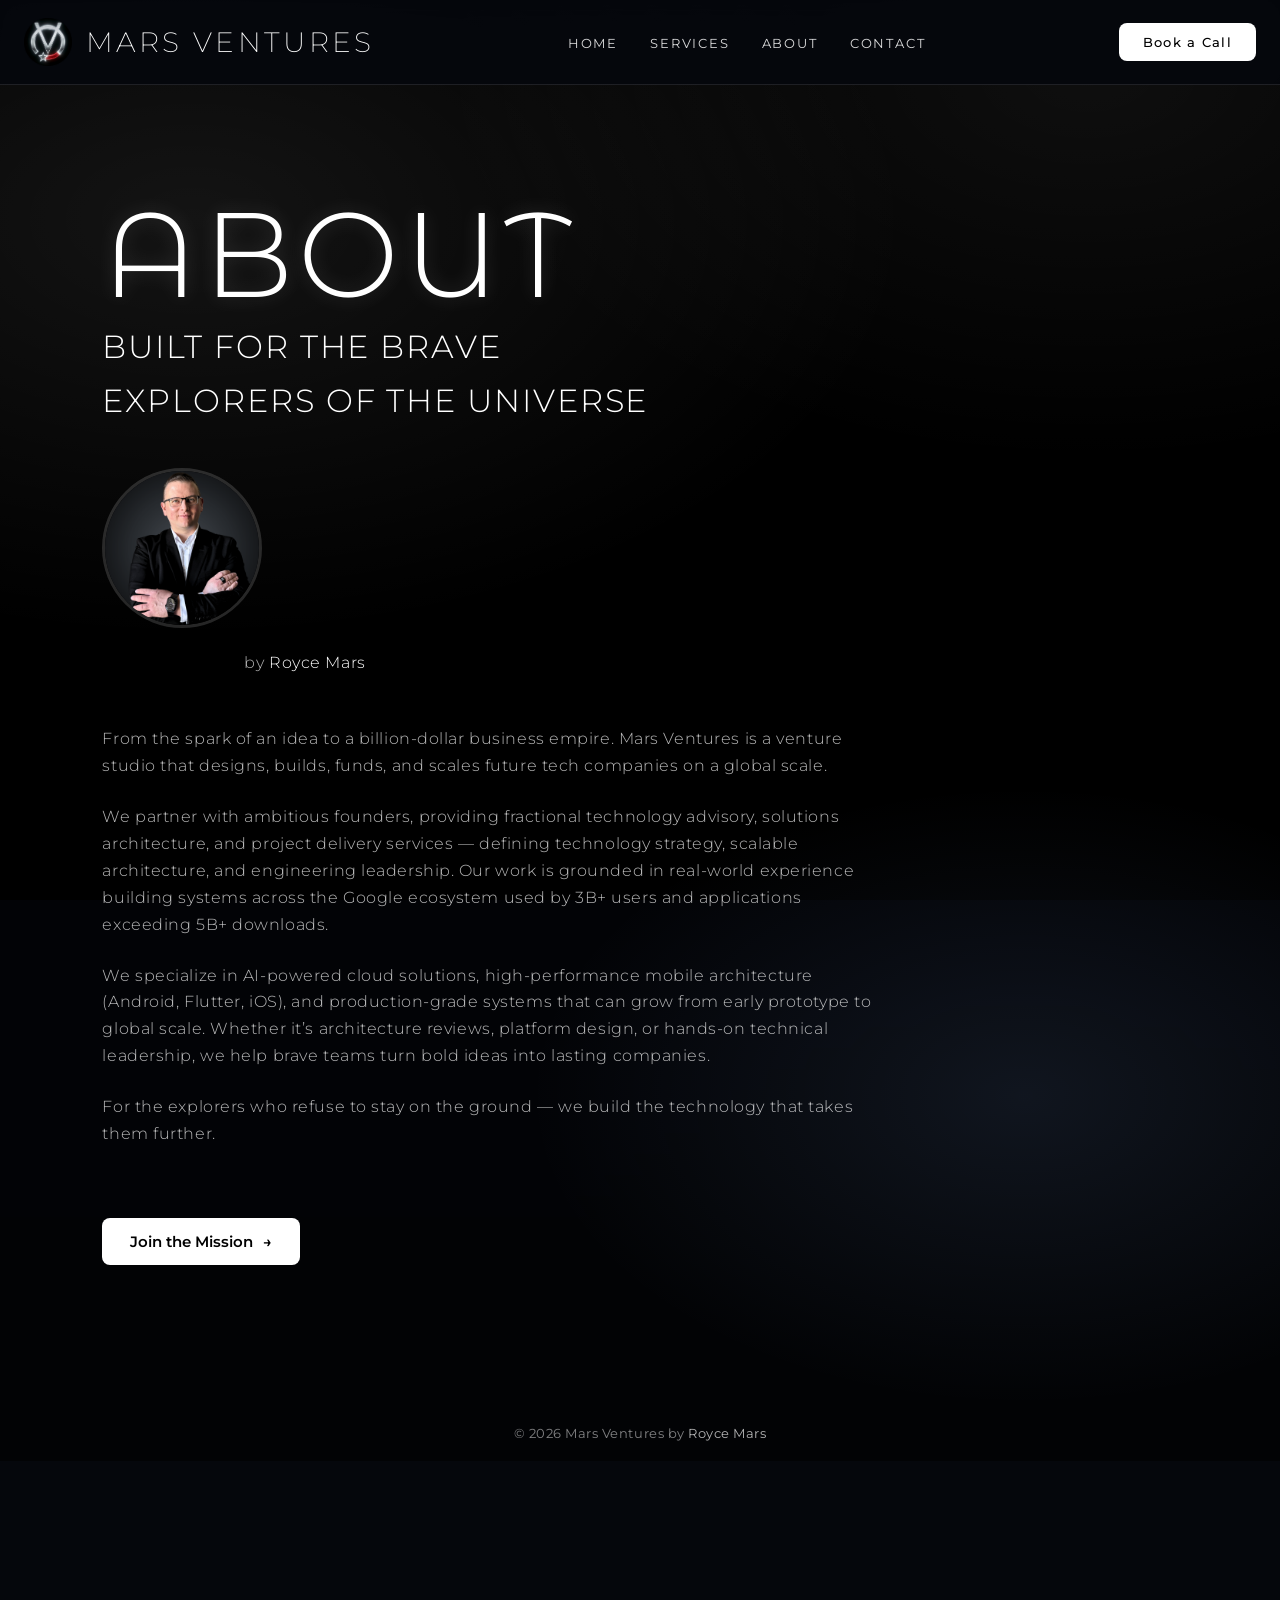
==== commit 8288fcd2: "about" ====
--- a/about.html
+++ b/about.html
@@ -2,191 +2,136 @@
 <html lang="en">
 
 <head>
-    <meta charset="utf-8" />
-    <meta name="viewport" content="width=device-width,initial-scale=1" />
-    <title>About • Mars Ventures</title>
-    <meta name="description"
-        content="Mars Ventures - Space Solutions Architecture | Building flight software, autonomous systems, and interplanetary platforms for the new space economy" />
+  <meta charset="utf-8" />
+  <meta name="viewport" content="width=device-width,initial-scale=1" />
+  <title>About • Mars Ventures</title>
+  <meta name="description" content="Mars Ventures - Space Solutions Architecture | Building flight software, autonomous systems, and interplanetary platforms for the new space economy" />
 
-    <link rel="icon" type="image/png" href="/favicon-96x96.png" sizes="96x96" />
-    <link rel="icon" type="image/svg+xml" href="/favicon.svg" />
-    <link rel="shortcut icon" href="/favicon.ico" />
-    <link rel="apple-touch-icon" sizes="180x180" href="/apple-touch-icon.png" />
-    <meta name="apple-mobile-web-app-title" content="Mars" />
-    <link rel="manifest" href="/site.webmanifest" />
+  <link rel="icon" type="image/png" href="/favicon-96x96.png" sizes="96x96" />
+  <link rel="icon" type="image/svg+xml" href="/favicon.svg" />
+  <link rel="shortcut icon" href="/favicon.ico" />
+  <link rel="apple-touch-icon" sizes="180x180" href="/apple-touch-icon.png" />
+  <meta name="apple-mobile-web-app-title" content="Mars" />
+  <link rel="manifest" href="/site.webmanifest" />
 
-    <link rel="preconnect" href="https://fonts.googleapis.com">
-    <link rel="preconnect" href="https://fonts.gstatic.com" crossorigin>
-    <link
-        href="https://fonts.googleapis.com/css2?family=Science+Gothic:wght@300;400;600;800&family=Montserrat:wght@300;400;600&display=swap"
-        rel="stylesheet">
+  <link rel="preconnect" href="https://fonts.googleapis.com">
+  <link rel="preconnect" href="https://fonts.gstatic.com" crossorigin>
+  <link href="https://fonts.googleapis.com/css2?family=Science+Gothic:wght@300;400;600;800&family=Montserrat:wght@200;300;400;500;600&display=swap" rel="stylesheet">
 
-    <link rel="stylesheet" href="assets/css/cursor.css">
-    <link rel="stylesheet" href="assets/css/style.css">
+  <link rel="stylesheet" href="assets/css/cursor.css">
+  <link rel="stylesheet" href="assets/css/style.css">
 
-    <link rel="preload" href="/assets/png/shoot-for-the-stars.png" as="image">
-    <link rel="preload" href="/assets/png/royce-mars.png" as="image">
-    <link rel="preload" href="/assets/png/earth-horizon.png" as="image">
-    <link rel="preload" href="/assets/png/stars.png" as="image">
-    <link rel="preload" href="/assets/png/mars-league.png" as="image">
-    <link rel="preload" href="/assets/png/nebula.png" as="image">
-    <link rel="preload" href="/assets/png/mars-horizon.png" as="image">
-
-    <link rel="preload" href="/assets/png/service-venture-studio.png" as="image">
-    <link rel="preload" href="/assets/png/service-mobile-cloud.png" as="image">
-    <link rel="preload" href="/assets/png/service-leadership.png" as="image">
-    <link rel="preload" href="/assets/png/service-revenue.png" as="image">
-    <link rel="preload" href="/assets/png/service-ai-systems.png" as="image">
-    <link rel="preload" href="/assets/png/service-ecosystem.png" as="image">
+  <link rel="preload" href="/assets/png/royce-mars.png" as="image">
+  <link rel="preload" href="/assets/png/earth-horizon.png" as="image">
+  <link rel="preload" href="/assets/png/stars.png" as="image">
+  <link rel="preload" href="/assets/png/mars-league.png" as="image">
+  <link rel="preload" href="/assets/png/nebula.png" as="image">
+  <link rel="preload" href="/assets/png/mars-horizon.png" as="image">
 </head>
 
 <body>
-    <!-- Animated Space Background -->
-    <div class="space-bg">
-        <div class="bg-earth"></div>
-        <div class="bg-nebula"></div>
-        <div class="bg-stars"></div>
+  <div class="space-bg">
+    <div class="bg-earth"></div>
+    <div class="bg-mars-league"></div>
+    <div class="bg-stars"></div>
+    <div class="bg-mars-horizon"></div>
+    <div class="bg-nebula"></div>
+  </div>
+
+  <main class="hero hero--home">
+    <div class="stars" aria-hidden="true"></div>
+    <div class="stars2" aria-hidden="true"></div>
+    <div class="stars3" aria-hidden="true"></div>
+    <div class="glow" aria-hidden="true"></div>
+
+    <!-- ==================== NAV ==================== -->
+    <nav class="main-nav">
+      <div class="nav-container">
+        <a href="index.html" class="logo">
+          <img src="assets/png/logo.png" alt="Mars Ventures" />
+          <span class="logo-text">Mars Ventures</span>
+        </a>
+
+        <ul class="nav-menu">
+          <li><a href="index.html">Home</a></li>
+          <li><a href="services.html">Services</a></li>
+          <li><a href="about.html">About</a></li>
+          <li><a href="contact.html">Contact</a></li>
+        </ul>
+
+        <a href="contact.html" class="cta-button-nav">Book a Call</a>
+      </div>
+    </nav>
+
+    <!-- ==================== ABOUT CONTENT ==================== -->
+<section class="hero-fullscreen about-page">
+  <div class="hero-content-left" style="max-width: 900px;">
+
+    <h1 class="hero-headline">
+      ABOUT
+    </h1>
+
+    <p class="section-title" style="margin-bottom: 50px;">
+      Built for the Brave<br>
+      Explorers of the Universe
+    </p>
+
+    <!-- Founder -->
+    <div class="founder-block">
+      <img src="assets/png/royce-mars.png" alt="Royce Mars" class="founder-photo">
+      <p class="founder-name">
+        by <a href="https://roycemars.com" target="_blank">Royce Mars</a>
+      </p>
     </div>
 
-    <!-- Navigation -->
-    <nav class="main-nav">
-        <div class="nav-container">
-            <a href="index.html" class="logo">
-                <img src="assets/png/logo.png" alt="Mars Ventures" class="logo-img" />
-                <span class="logo-text">Mars Ventures</span>
-            </a>
+    <!-- Main text – short & realistic -->
+    <div class="about-text">
+      <p>
+        From the spark of an idea to a billion-dollar business empire.  
+        Mars Ventures is a venture studio that designs, builds, funds, and scales future tech companies on a global scale.
+      </p>
 
-            <ul class="nav-menu">
-                <li><a href="index.html">Home</a></li>
-                <li><a href="services.html">Services</a></li>
-                <li><a href="about.html">About</a></li>
-                <li><a href="contact.html">Contact</a></li>
-            </ul>
+      <p>
+        We partner with ambitious founders, providing fractional technology advisory, solutions architecture, and project delivery services — defining technology strategy, scalable architecture, and engineering leadership. Our work is grounded in real-world experience building systems across the Google ecosystem used by 3B+ users and applications exceeding 5B+ downloads.
+      </p>
 
-            <a href="contact.html" class="cta-button-nav">Book a Call</a>
-        </div>
-    </nav>
+      <p>
+        We specialize in AI-powered cloud solutions, high-performance mobile architecture (Android, Flutter, iOS), and production-grade systems that can grow from early prototype to global scale. Whether it’s architecture reviews, platform design, or hands-on technical leadership, we help brave teams turn bold ideas into lasting companies.
+      </p>
 
-    <main class="hero hero--page">
-        <!-- Twinkling stars overlay -->
-        <div class="stars" aria-hidden="true"></div>
-        <div class="stars2" aria-hidden="true"></div>
-        <div class="stars3" aria-hidden="true"></div>
-        <div class="glow" aria-hidden="true"></div>
+      <p>
+        For the explorers who refuse to stay on the ground — we build the technology that takes them further.
+      </p>
+    </div>
 
-        <section class="card" style="max-width: 1100px; margin: 0 auto;">
-            <h1 style="font-size: clamp(42px, 5.5vw, 68px); line-height: 1.1;">
-                About
-            </h1>
+    <!-- CTA -->
+    <div class="about-cta" style="margin-top: 50px;">
+      <a href="contact.html" class="cta-primary">
+        Join the Mission
+        <span class="arrow">→</span>
+      </a>
+    </div>
 
-            <!-- NEW SLOGAN IMAGE -->
-            <img src="assets/png/shoot-for-the-stars.png" alt="Shoot for the Stars" class="slogan-image">
+  </div>
+</section>
 
-            <!-- Founder Photo -->
-            <div style="text-align: center; margin-bottom: 40px;">
-                <img src="assets/png/royce-mars.png" alt="Royce Mars - Founder of Mars Ventures"
-                    style="width: 220px; height: 220px; border-radius: 50%; border: 6px solid rgba(160,184,255,0.3); box-shadow: 0 20px 40px rgba(0,0,0,0.6); object-fit: cover;">
-            </div>
+    <footer class="site-footer">
+      © <span id="year"></span> Mars Ventures by <a href="https://roycemars.com">Royce Mars</a>
+    </footer>
+  </main>
 
-            <p style="font-size: 22px; margin: 16px auto 48px; color: var(--muted); text-align: center;">
-                by <a href="https://roycemars.com" target="_blank" style="color: #a0b8ff; text-decoration: none;">Royce
-                    Mars</a>
-            </p>
+  <script>
+    document.getElementById("year").textContent = new Date().getFullYear();
+  </script>
 
-            <p style="font-size: 22px; max-width: 720px; margin: 16px auto 48px; color: var(--muted);">
-                Space Solutions Architecture • Engineering the Future of Space Exploration
-            </p>
+  <script>
+    document.querySelector('.main-nav').addEventListener('click', function (e) {
+      if (e.target.tagName === 'A' || window.innerWidth > 768) return;
+      this.classList.toggle('open');
+    });
+  </script>
 
-            <div style="max-width: 820px; margin: 0 auto 60px; text-align: left; font-size: 18px; line-height: 1.75;">
-    <p>
-        Mars Ventures is the next-generation Venture Studio that fuses enterprise solution architecture best practices with advanced <strong>space technology</strong>. 
-        We build mission-critical technology solutions for both ambitious Earth-based businesses operating at global scale — serving billions of users — and pioneering interplanetary ventures pushing the frontiers of space exploration.
-    </p>
-
-    <p>
-        We architect production-grade <strong>intelligent solutions and space robotics systems</strong> — providing AI-powered, cloud-based solutions for autonomous drones, vehicles, spacecraft, and complex interplanetary solutions that require different level of tech — while also delivering scalable, high-performance cloud and mobile solutions for terrestrial enterprises. 
-        Our expertise spans real-time embedded systems, rigorous verification &amp; validation (V&amp;V), hardware-in-the-loop (HITL) testing, and advanced simulation tools like NVIDIA Omniverse or MATLAB/Simulink.
-    </p>
-    <p>
-        From mission requirements to space-qualified launch, we apply deep <strong>space grade technology</strong> and <strong>solutions architecture best practices</strong> — including CCSDS, CAN, and SpaceWire protocols, autonomous navigation, radiation-hardened design, and fault-tolerant embedded Linux systems — creating robust, scalable solutions that bridge Earth-scale global platforms with the extreme demands of deep space exploration.
-    </p>
-</div>
-
-            <h2 style="text-align:center; margin: 60px 0 40px; font-size: 28px;">Built for the Brave Explorers of the Universe</h2>
-
-            <div
-                style="display: grid; grid-template-columns: repeat(auto-fit, minmax(340px, 1fr)); gap: 28px; margin-bottom: 80px;">
-                <div class="premium-card">
-                    <div class="service-picture">
-                        <img src="assets/png/service-venture-partnership.png" alt="Space Robotics Architecture">
-                    </div>
-                    <h3>Interplanetary Ventures</h3>
-                    <p>From idea to intergalactic scale. We design, build, fund, and accelerate companies engineered for exponential growth around the globe and beyond.</p>
-                </div>
-
-                <div class="premium-card">
-                    <div class="service-picture">
-                        <img src="assets/png/service-ecosystem.png" alt="Space Solutions Architecture">
-                    </div>
-                    <h3>Space Solutions Architecture</h3>
-                    <p>Modern enterprise architecture practices fused with space systems engineering — delivering scalable and mission-critical platforms for the new space frontier.</p>
-                </div>
-
-                <div class="premium-card">
-                    <div class="service-picture">
-                        <img src="assets/png/service-revenue.png" alt="Interplanetary Venture Building">
-                    </div>
-                    <h3>Revenue-First Global Business</h3>
-                    <p>Every technical decision we drive is aligned with your business success and pursuit of revenue growth - turning your vision into thriving, revenue-generating ventures supported by AI-powered automated systems.</p>
-                </div>
-
-                <div class="premium-card">
-                    <div class="service-picture">
-                        <img src="assets/png/service-ai-systems.png" alt="AI for Space Systems">
-                    </div>
-                    <h3>AI-Powered Autonomy & Advanced Space Robotics</h3>
-                    <p>Embedding advanced AI/ML into onboard autonomy, navigation, sensing, and intelligent decision-making for deep space missions and robotic systems.</p>
-                </div>
-
-                <div class="premium-card">
-                    <div class="service-picture">
-                        <img src="assets/png/service-mobile-cloud.png" alt="Space-Grade Infrastructure">
-                    </div>
-                    <h3>Space-Grade Mobile, Cloud & Edge Architectures</h3>
-                    <p>Hybrid terrestrial-space infrastructure combining cloud platforms with radiation-hardened edge computing and real-time communication systems for multi-planetary operations.</p>
-                </div>
-                
-                <div class="premium-card">
-                    <div class="service-picture">
-                        <img src="assets/png/service-leadership.png" alt="Space Engineering Leadership">
-                    </div>
-                    <h3>Space Engineering Leadership</h3>
-                    <p>Battle-tested leadership in delivering mission-critical flight software, verification & validation, and full-lifecycle space systems used in high-stakes environments.</p>
-                </div>
-            </div>
-
-            <div style="text-align:center; margin-top: 40px; margin-bottom: 60px;">
-                <a href="contact.html" class="cta-button" style="font-size:18px; padding:22px 52px;">
-                    Join the Mission
-                </a>
-            </div>
-            <div class="footer">© <span id="year"></span> Mars Ventures by <a href="https://roycemars.com">Royce
-                    Mars</a> •
-                All rights reserved</div>
-        </section>
-    </main>
-
-    <script>
-        // Simple hamburger toggle
-        document.querySelector('.main-nav').addEventListener('click', function (e) {
-            if (e.target.tagName === 'A' || window.innerWidth > 768) return;
-            this.classList.toggle('open');
-        });
-        
-        // Update year
-        document.getElementById('year').textContent = new Date().getFullYear();
-    </script>
-    <script src="assets/js/cursor.js" defer></script>
+  <script src="assets/js/cursor.js" defer></script>
 </body>
 
 </html>
--- a/assets/css/style.css
+++ b/assets/css/style.css
@@ -1648,4 +1648,1033 @@
 
 .hero--home .card .subtitle {
   margin: 8px auto 24px !important;
+}
+
+/* ===== SpaceX-style full-screen hero ===== */
+.hero-fullscreen {
+  min-height: 100vh;
+  display: flex;
+  align-items: center;
+  padding: 0 8vw;
+  position: relative;
+  z-index: 2;
+}
+
+.hero-content-left {
+  max-width: 680px;
+}
+
+/* .hero-headline {
+  font-family: 'Science Gothic', sans-serif;
+  font-weight: 800;
+  font-size: clamp(48px, 9vw, 92px);
+  line-height: 0.95;
+  letter-spacing: -0.03em;
+  color: #fff;
+  margin: 0 0 28px 0;
+  text-transform: uppercase;
+} */
+
+.hero-headline {
+  font-family: 'Montserrat', sans-serif;
+  font-weight: 300;                
+  font-size: clamp(56px, 11vw, 120px);
+  line-height: 0.88;
+  letter-spacing: 0.04em;          
+  color: #ffffff;
+  text-transform: uppercase;
+  margin: 0 0 32px 0;
+  font-feature-settings: "ss01";    
+} 
+/* 
+.hero-headline {
+  font-family: 'Montserrat', sans-serif;
+  font-weight: 200;                 
+  font-size: clamp(64px, 12vw, 140px);
+  line-height: 0.85;
+  letter-spacing: 0.06em;
+  color: #ffffff;
+  text-transform: uppercase;
+  margin: 0 0 36px 0;
+} */
+
+.hero-subtext {
+  font-family: 'Montserrat', sans-serif;
+  font-size: 18px;
+  line-height: 1.5;
+  color: rgba(255, 255, 255, 0.75);
+  max-width: 480px;
+  margin: 0 0 40px 0;
+}
+
+.hero-ctas {
+  display: flex;
+  gap: 16px;
+  flex-wrap: wrap;
+}
+
+.cta-primary {
+  display: inline-flex;
+  align-items: center;
+  gap: 10px;
+  background: #fff;
+  color: #000;
+  font-weight: 600;
+  font-size: 15px;
+  padding: 14px 28px;
+  border-radius: 4px;
+  text-decoration: none;
+  transition: all 0.2s ease;
+}
+
+.cta-primary:hover {
+  background: #e8e8e8;
+}
+
+.cta-secondary {
+  display: inline-flex;
+  align-items: center;
+  color: #fff;
+  font-weight: 500;
+  font-size: 15px;
+  padding: 14px 28px;
+  border: 1px solid rgba(255, 255, 255, 0.35);
+  border-radius: 4px;
+  text-decoration: none;
+  transition: all 0.2s ease;
+}
+
+.cta-secondary:hover {
+  border-color: #fff;
+  background: rgba(255, 255, 255, 0.05);
+}
+
+.site-footer {
+  position: absolute;
+  bottom: 28px;
+  left: 0;
+  right: 0;
+  text-align: center;
+  font-size: 12px;
+  color: rgba(255, 255, 255, 0.35);
+  letter-spacing: 0.04em;
+  z-index: 5;
+}
+
+.site-footer a {
+  color: rgba(255, 255, 255, 0.5);
+  text-decoration: none;
+}
+
+.site-footer a:hover {
+  color: #fff;
+}
+
+/* Mobile adjustments */
+@media (max-width: 768px) {
+  .hero-fullscreen {
+    padding: 0 6vw;
+    padding-top: 100px;
+  }
+  
+  .hero-headline {
+    font-size: clamp(40px, 12vw, 64px);
+  }
+}
+
+/* Primary button (Book a Call) */
+.cta-primary {
+  display: inline-flex;
+  align-items: center;
+  gap: 10px;
+  background: #ffffff;
+  color: #000000;
+  font-weight: 600;
+  font-size: 15px;
+  padding: 14px 28px;
+  border-radius: 8px;
+  text-decoration: none;
+  border: none;
+  transition: all 0.25s ease;
+}
+
+.cta-primary:hover {
+  background: #ff0030;          /* Same strong red as the MAX MARS button */
+  color: #ffffff;               /* White text on hover */
+}
+
+/* Secondary button (Explore Services) */
+.cta-secondary {
+  display: inline-flex;
+  align-items: center;
+  color: #ffffff;
+  font-weight: 500;
+  font-size: 15px;
+  padding: 14px 28px;
+  border: 1px solid rgba(255, 255, 255, 0.4);
+  border-radius: 8px;
+  text-decoration: none;
+  background: transparent;
+  transition: all 0.25s ease;
+}
+
+.cta-secondary:hover {
+  background: #ff0030;          /* Same red */
+  border-color: #ff0030;
+  color: #ffffff;               /* White text on hover */
+}
+
+.cta-primary:hover {
+  background: #e31c23 !important;
+  color: #ffffff !important;
+}
+
+.cta-primary:hover span,
+.cta-primary:hover .arrow {
+  color: #ffffff !important;
+}
+
+.cta-secondary:hover {
+  background: #e31c23 !important;
+  border-color: #e31c23 !important;
+  color: #ffffff !important;
+}
+
+/* ===== Top Navigation – consistent with hero ===== */
+
+.main-nav {
+  font-family: 'Montserrat', sans-serif;
+}
+
+.logo-text {
+  font-family: 'Montserrat', sans-serif;
+  font-weight: 200;
+  letter-spacing: 0.12em;
+  text-transform: uppercase;
+  font-size: 28px;
+}
+
+.nav-menu a {
+  font-family: 'Montserrat', sans-serif;
+  font-weight: 400;
+  font-size: 13px;
+  letter-spacing: 0.14em;
+  text-transform: uppercase;
+  color: rgba(255, 255, 255, 0.85);
+  transition: color 0.25s ease;
+}
+
+.nav-menu a:hover {
+  color: #ffffff;
+}
+
+/* Book a Call button in the nav */
+.cta-button-nav {
+  font-family: 'Montserrat', sans-serif;
+  font-weight: 500;
+  font-size: 13px;
+  letter-spacing: 0.1em;
+  text-transform: uppercase;
+  background: #ffffff;
+  color: #000000;
+  padding: 10px 22px;
+  border-radius: 50px;
+  transition: all 0.25s ease;
+}
+
+.cta-button-nav:hover {
+  background: #e31c23;
+  color: #ffffff !important;
+}
+
+/* ===== Nav “Book a Call” button – same style as landing page ===== */
+.cta-button-nav {
+  font-family: 'Montserrat', sans-serif;
+  font-weight: 500;
+  font-size: 13px;
+  letter-spacing: 0.08em;
+  text-transform: uppercase;
+  
+  background: #ffffff;              /* Solid white like landing page */
+  color: #000000;
+  padding: 11px 24px;
+  border-radius: 6px;               /* Matches landing page buttons */
+  border: none;
+  text-decoration: none;
+  transition: all 0.25s ease;
+}
+
+.cta-button-nav:hover {
+  background: #e31c23;              /* Same red */
+  color: #ffffff !important;
+}
+
+/* Landing page buttons – add the same light-up shadow */
+.cta-primary:hover,
+.cta-secondary:hover {
+  background: #e31c23 !important;
+  border-color: #e31c23 !important;
+  color: #ffffff !important;
+
+  /* Glow underneath (soft red shadow on the ground) */
+  box-shadow: 0 8px 24px rgba(227, 28, 35, 0.55),
+              0 4px 12px rgba(227, 28, 35, 0.35);
+}
+
+/* ===== Contact Page Layout ===== */
+.contact-page {
+  padding-top: 140px;
+  padding-bottom: 100px;
+}
+
+.contact-grid {
+  display: grid;
+  grid-template-columns: 1.1fr 0.9fr;
+  gap: 60px;
+  align-items: start;
+  margin-top: 20px;
+}
+
+/* Form inputs – clean minimal style */
+.premium-form .input {
+  margin-bottom: 16px;
+}
+
+.premium-form input,
+.premium-form textarea {
+  width: 100%;
+  background: rgba(255, 255, 255, 0.06);
+  border: 1px solid rgba(255, 255, 255, 0.15);
+  border-radius: 8px;
+  padding: 16px 18px;
+  color: #ffffff;
+  font-family: 'Montserrat', sans-serif;
+  font-size: 15px;
+  transition: all 0.25s ease;
+}
+
+.premium-form input:focus,
+.premium-form textarea:focus {
+  outline: none;
+  border-color: rgba(255, 255, 255, 0.4);
+  background: rgba(255, 255, 255, 0.09);
+}
+
+.premium-form textarea {
+  resize: vertical;
+  min-height: 140px;
+}
+
+/* Contact info */
+.contact-info {
+  padding-top: 8px;
+}
+
+.info-block {
+  margin-bottom: 28px;
+}
+
+.info-label {
+  display: block;
+  font-family: 'Montserrat', sans-serif;
+  font-size: 12px;
+  letter-spacing: 0.18em;
+  text-transform: uppercase;
+  color: rgba(255, 255, 255, 0.45);
+  margin-bottom: 8px;
+}
+
+.info-value {
+  font-family: 'Montserrat', sans-serif;
+  font-size: 20px;
+  font-weight: 400;
+  color: #ffffff;
+  text-decoration: none;
+  transition: color 0.25s ease;
+}
+
+.info-value:hover {
+  color: #e31c23;
+}
+
+/* Mobile */
+@media (max-width: 900px) {
+  .contact-grid {
+    grid-template-columns: 1fr;
+    gap: 50px;
+  }
+}
+
+/* 1. Make sure "GET IN TOUCH" is fully visible below the nav */
+.contact-page {
+  padding-top: 160px;          /* Increase this if still covered */
+  padding-bottom: 100px;
+  min-height: 100vh;
+}
+
+.contact-page .hero-headline {
+  margin-top: 0;
+  line-height: 0.9;
+}
+
+/* 2. "Send Message" button – exact same style as landing page "Book a Call" */
+.premium-form .cta-primary,
+.premium-form button.cta-primary {
+  font-family: 'Montserrat', sans-serif;
+  font-weight: 500;
+  font-size: 14px;
+  letter-spacing: 0.1em;
+  text-transform: uppercase;
+  
+  background: #ffffff;
+  color: #000000;
+  padding: 16px 32px;
+  border-radius: 8px;
+  border: none;
+  width: 100%;
+  display: inline-flex;
+  align-items: center;
+  justify-content: center;
+  gap: 10px;
+  cursor: pointer;
+  transition: all 0.25s ease;
+}
+
+.premium-form .cta-primary:hover,
+.premium-form button.cta-primary:hover {
+  background: #e31c23 !important;
+  color: #ffffff !important;
+  box-shadow: 0 10px 28px rgba(227, 28, 35, 0.55),
+              0 4px 14px rgba(227, 28, 35, 0.35);
+}
+
+/* 3. Social buttons – solid red with white text (same as Send Message) */
+.contact-info .chip {
+  font-family: 'Montserrat', sans-serif;
+  font-weight: 500;
+  font-size: 12px;
+  letter-spacing: 0.1em;
+  text-transform: uppercase;
+  
+  color: #ffffff !important;
+  border-radius: 8px;
+  padding: 10px 18px;
+  display: inline-flex;
+  align-items: center;
+  gap: 8px;
+  text-decoration: none;
+  transition: all 0.25s ease;
+}
+
+.contact-info .chip svg {
+  fill: #ffffff;
+  width: 14px;
+  height: 14px;
+}
+
+.contact-info .chip:hover {
+  background: #ff0030;
+  box-shadow: 0 8px 20px rgba(227, 28, 35, 0.5);
+  color: #ffffff !important;
+}
+
+.contact-page {
+  padding-top: 0 !important;
+}
+
+.contact-page .hero-content-left {
+  padding-top: 260px !important;         /* Adjust this value */
+}
+
+.contact-page .hero-headline {
+  margin-top: 0 !important;
+  padding-top: 0 !important;
+  position: relative;
+  z-index: 2;
+}
+
+/* Nav "Book a Call" button – all caps + red glow */
+.cta-button-nav {
+  font-family: 'Montserrat', sans-serif;
+  font-weight: 500;
+  font-size: 13px;
+  letter-spacing: 0.1em;
+  text-transform: uppercase;          /* Makes text ALL CAPS */
+  
+  background: #ffffff;
+  color: #000000;
+  padding: 11px 24px;
+  border-radius: 8px;
+  border: none;
+  text-decoration: none;
+  transition: all 0.25s ease;
+}
+
+.cta-button-nav:hover {
+  background: #e31c23 !important;
+  color: #ffffff !important;
+  
+  /* Red glow / shadow instead of white */
+  box-shadow: 0 0 20px rgba(227, 28, 35, 0.6),
+              0 0 40px rgba(227, 28, 35, 0.3),
+              0 4px 15px rgba(227, 28, 35, 0.4);
+}
+
+/* ===== About Page ===== */
+.about-page {
+  padding-top: 160px;
+  padding-bottom: 100px;
+}
+
+.founder-block {
+  text-align: left;
+  margin-bottom: 50px;
+}
+
+.founder-photo {
+  width: 160px;
+  height: 160px;
+  border-radius: 50%;
+  object-fit: cover;
+  border: 3px solid rgba(255, 255, 255, 0.15);
+  margin-bottom: 18px;
+}
+
+.founder-name {
+  font-family: 'Montserrat', sans-serif;
+  font-size: 16px;
+  color: rgba(255, 255, 255, 0.7);
+}
+
+.founder-name a {
+  color: #ffffff;
+  text-decoration: none;
+  transition: color 0.25s ease;
+}
+
+.founder-name a:hover {
+  color: #e31c23;
+}
+
+.about-text {
+  max-width: 780px;
+  font-family: 'Montserrat', sans-serif;
+  font-size: 17px;
+  line-height: 1.75;
+  color: rgba(255, 255, 255, 0.8);
+  margin-bottom: 70px;
+}
+
+.about-text p {
+  margin-bottom: 24px;
+}
+
+.about-text strong {
+  color: #ffffff;
+  font-weight: 500;
+}
+
+.section-title {
+  font-family: 'Montserrat', sans-serif;
+  font-weight: 300;
+  font-size: clamp(24px, 4vw, 32px);
+  letter-spacing: 0.06em;
+  text-transform: uppercase;
+  color: #ffffff;
+  margin-bottom: 40px;
+}
+
+.about-grid {
+  display: grid;
+  grid-template-columns: repeat(auto-fit, minmax(320px, 1fr));
+  gap: 28px;
+  margin-bottom: 70px;
+}
+
+.about-cta {
+  margin-top: 20px;
+}
+
+/* Make sure the primary button matches landing page */
+.about-cta .cta-primary {
+  display: inline-flex;
+  align-items: center;
+  gap: 10px;
+}
+
+/* ===== Make pages properly scrollable ===== */
+html, body {
+  height: auto !important;
+  min-height: 100%;
+  overflow-x: hidden;
+  overflow-y: auto !important;
+}
+
+.hero,
+.hero--home,
+.hero--page {
+  height: auto !important;
+  min-height: 100vh;
+  overflow: visible !important;
+  position: relative;
+}
+
+/* About & Contact specific */
+.about-page,
+.contact-page {
+  padding-top: 160px;
+  padding-bottom: 120px;
+  height: auto !important;
+  min-height: 100vh;
+  overflow: visible !important;
+}
+
+.hero-content-left {
+  position: relative !important;
+  top: auto !important;
+  transform: none !important;
+  padding-bottom: 60px;
+}
+
+/* Ensure footer stays at the bottom of the content */
+.site-footer {
+  position: relative;
+  margin-top: 60px;
+  padding: 30px 0;
+  text-align: center;
+  font-size: 13px;
+  color: rgba(255, 255, 255, 0.5);
+}
+
+body {
+  overflow-y: scroll !important;
+  height: auto !important;
+}
+
+.space-bg {
+  position: fixed;          /* Keep background fixed */
+  top: 0;
+  left: 0;
+  width: 100%;
+  height: 100%;
+  z-index: -1;
+}
+
+main.hero {
+  position: relative;
+  z-index: 1;
+  height: auto !important;
+  min-height: 100vh;
+}
+
+/* ===== Fix About page visibility & scrolling ===== */
+html, body {
+  height: auto !important;
+  min-height: 100%;
+  overflow-x: hidden;
+  overflow-y: auto !important;
+}
+
+.space-bg {
+  position: fixed;
+  inset: 0;
+  z-index: -1;
+}
+
+main.hero,
+.hero--home {
+  height: auto !important;
+  min-height: 100vh;
+  overflow: visible !important;
+  position: relative;
+  z-index: 1;
+}
+
+.about-page {
+  padding-top: 180px !important;   /* pushes content below fixed nav */
+  padding-bottom: 100px;
+  height: auto !important;
+  min-height: 100vh;
+  overflow: visible !important;
+}
+
+.about-page .hero-content-left {
+  position: relative !important;
+  top: auto !important;
+  transform: none !important;
+  padding-top: 0 !important;
+  margin-top: 0 !important;
+}
+
+/* Make sure the large headline is visible */
+.about-page .hero-headline {
+  display: block !important;
+  margin-top: 0 !important;
+  margin-bottom: 16px;
+  position: relative;
+  z-index: 2;
+}
+
+.about-page .section-title {
+  display: block !important;
+  margin-top: 0;
+  margin-bottom: 50px;
+}
+
+.about-page .hero-headline,
+.about-page .section-title {
+  visibility: visible !important;
+  opacity: 1 !important;
+}
+
+/* ===== Footer – always at the bottom, full width, centered ===== */
+.site-footer {
+  position: relative !important;
+  display: block !important;
+  width: 100% !important;
+  left: auto !important;
+  right: auto !important;
+  bottom: auto !important;
+  top: auto !important;
+  margin: 80px auto 40px !important;
+  padding: 20px 0 !important;
+  text-align: center !important;
+  font-family: 'Montserrat', sans-serif;
+  font-size: 13px;
+  color: rgba(255, 255, 255, 0.5);
+  z-index: 5;
+}
+
+.site-footer a {
+  color: rgba(255, 255, 255, 0.7);
+  text-decoration: none;
+}
+
+.site-footer a:hover {
+  color: #ffffff;
+}
+
+main.hero {
+  display: flex;
+  flex-direction: column;
+  min-height: 100vh;
+}
+
+.about-page {
+  flex: 1 0 auto;          /* takes available space */
+}
+
+.site-footer {
+  flex-shrink: 0;          /* stays at the bottom */
+}
+
+/* ===== Global layout that prevents empty space ===== */
+html, body {
+  margin: 0;
+  padding: 0;
+  height: auto !important;
+  min-height: 100%;
+  overflow-x: hidden;
+  overflow-y: auto !important;
+}
+
+.space-bg {
+  position: fixed !important;
+  inset: 0;
+  z-index: -1;
+  pointer-events: none;
+}
+
+/* Main container */
+main.hero {
+  position: relative;
+  z-index: 1;
+  display: block !important;          /* remove flex if it was causing issues */
+  min-height: 100vh;
+  height: auto !important;
+  padding: 0;
+  margin: 0;
+}
+
+/* About section */
+.about-page {
+  padding-top: 180px;
+  padding-bottom: 60px;
+  min-height: auto !important;
+  height: auto !important;
+  overflow: visible !important;
+}
+
+/* Footer – normal flow, always after content */
+.site-footer {
+  position: relative !important;
+  display: block;
+  width: 100%;
+  margin: 40px auto 50px;
+  padding: 0;
+  text-align: center;
+  font-size: 13px;
+  color: rgba(255, 255, 255, 0.5);
+  z-index: 5;
+}
+
+/* Make sure nothing is pulling the footer up */
+.site-footer,
+.about-page,
+.hero-content-left {
+  top: auto !important;
+  bottom: auto !important;
+  transform: none !important;
+}
+
+/* =========================================================
+   CLEAN LAYOUT SYSTEM – About & Contact pages
+   (no conflicts, proper scrolling, footer at bottom)
+   ========================================================= */
+
+html, body {
+  margin: 0;
+  padding: 0;
+  height: auto;
+  min-height: 100%;
+  overflow-x: hidden;
+  overflow-y: auto;
+}
+
+/* Fixed space background */
+.space-bg {
+  position: fixed;
+  inset: 0;
+  z-index: -1;
+  pointer-events: none;
+}
+
+/* Main wrapper */
+main.hero {
+  position: relative;
+  z-index: 1;
+  display: block;
+  min-height: 100vh;
+  height: auto;
+  padding: 0;
+  margin: 0;
+}
+
+/* Full-screen style sections (About + Contact) */
+.hero-fullscreen,
+.about-page,
+.contact-page {
+  position: relative;
+  width: 100%;
+  min-height: auto;
+  height: auto;
+  padding: 160px 8vw 80px;   /* 160px clears the fixed nav */
+  margin: 0;
+  overflow: visible;
+}
+
+/* Content container */
+.hero-content-left {
+  position: relative;
+  max-width: 900px;
+  margin: 0;
+  padding: 0;
+  top: auto;
+  transform: none;
+}
+
+/* Headlines always visible */
+.hero-headline,
+.section-title {
+  display: block;
+  position: relative;
+  margin-top: 0;
+  opacity: 1;
+  visibility: visible;
+}
+
+/* Footer – normal document flow, always after content */
+.site-footer {
+  position: relative;
+  display: block;
+  width: 100%;
+  margin: 60px auto 50px;
+  padding: 0;
+  text-align: center;
+  font-family: 'Montserrat', sans-serif;
+  font-size: 13px;
+  color: rgba(255, 255, 255, 0.5);
+  z-index: 5;
+}
+
+.site-footer a {
+  color: rgba(255, 255, 255, 0.7);
+  text-decoration: none;
+}
+
+.site-footer a:hover {
+  color: #ffffff;
+}
+
+/* Mobile */
+@media (max-width: 768px) {
+  .hero-fullscreen,
+  .about-page,
+  .contact-page {
+    padding: 140px 6vw 60px;
+  }
+}
+
+/* =========================================================
+   FINAL ABOUT PAGE FIX – make all content + headers visible
+   ========================================================= */
+
+/* Override the landing-page hero styles that are breaking About */
+main.hero.hero--home {
+  height: auto !important;
+  min-height: 100vh !important;
+  display: block !important;
+  align-items: stretch !important;
+  justify-content: flex-start !important;
+  padding: 0 !important;
+  overflow: visible !important;
+}
+
+/* About section – clear the fixed nav */
+.about-page.hero-fullscreen {
+  padding-top: 200px !important;   /* increase if still clipped */
+  padding-bottom: 80px !important;
+  min-height: auto !important;
+  height: auto !important;
+  display: block !important;
+  align-items: flex-start !important;
+  overflow: visible !important;
+}
+
+/* Make sure the big headline is fully shown */
+.about-page .hero-headline {
+  margin-top: 0 !important;
+  margin-bottom: 20px !important;
+  line-height: 0.9 !important;
+  position: relative !important;
+  top: 0 !important;
+  transform: none !important;
+}
+
+.about-page .section-title {
+  margin-top: 0 !important;
+  margin-bottom: 40px !important;
+}
+
+/* Content container */
+.about-page .hero-content-left {
+  padding-top: 0 !important;
+  margin-top: 0 !important;
+  position: relative !important;
+  top: auto !important;
+  transform: none !important;
+}
+
+/* Footer stays after content */
+.site-footer {
+  position: relative !important;
+  margin: 60px auto 40px !important;
+  text-align: center;
+}
+
+.about-page .hero-content-left {
+  max-width: 900px;
+  margin-left: 0 !important;
+  padding-left: 0 !important;
+}
+
+.about-page .founder-block,
+.about-page .about-text,
+.about-page .about-cta {
+  margin-left: 0 !important;
+  padding-left: 0 !important;
+  text-align: left !important;
+}
+
+.about-page .about-text p {
+  margin-left: 0 !important;
+  max-width: 100%;
+}
+
+/* Founder photo – zoom + red glow on hover */
+.founder-photo {
+  width: 160px;
+  height: 160px;
+  border-radius: 50%;
+  object-fit: cover;
+  border: 3px solid rgba(255, 255, 255, 0.15);
+  transition: all 0.35s ease;
+  cursor: pointer;
+}
+
+.founder-photo:hover {
+  transform: scale(1.08);                         
+  border-color: #ff0030;
+  box-shadow: 
+    0 0 20px rgba(255, 0, 48, 0.6),
+    0 0 40px rgba(255, 0, 48, 0.35),
+    0 0 60px rgba(255, 0, 48, 0.2);
+}
+
+/* =========================================================
+   FINAL LOCK – About page titles always visible + scrollable
+   ========================================================= */
+
+main.hero.hero--home {
+  height: auto !important;
+  min-height: 100vh !important;
+  display: block !important;
+  padding: 0 !important;
+  overflow: visible !important;
+}
+
+.about-page {
+  display: block !important;
+  position: relative !important;
+  padding-top: 220px !important;   /* ← increase this if still cut off */
+  padding-bottom: 100px !important;
+  margin: 0 !important;
+  height: auto !important;
+  min-height: auto !important;
+  overflow: visible !important;
+}
+
+.about-page .hero-content-left {
+  position: relative !important;
+  top: 0 !important;
+  transform: none !important;
+  margin: 0 !important;
+  padding: 0 !important;
+}
+
+.about-page .hero-headline {
+  display: block !important;
+  position: relative !important;
+  top: 0 !important;
+  margin: 0 0 12px 0 !important;
+  padding: 0 !important;
+  transform: none !important;
+  opacity: 1 !important;
+  visibility: visible !important;
+  z-index: 5 !important;
+}
+
+.about-page .section-title {
+  display: block !important;
+  position: relative !important;
+  top: 0 !important;
+  margin: 0 0 40px 0 !important;
+  opacity: 1 !important;
+  visibility: visible !important;
+}
+
+/* Make the whole page scrollable */
+html, body {
+  overflow-y: auto !important;
+  height: auto !important;
 }
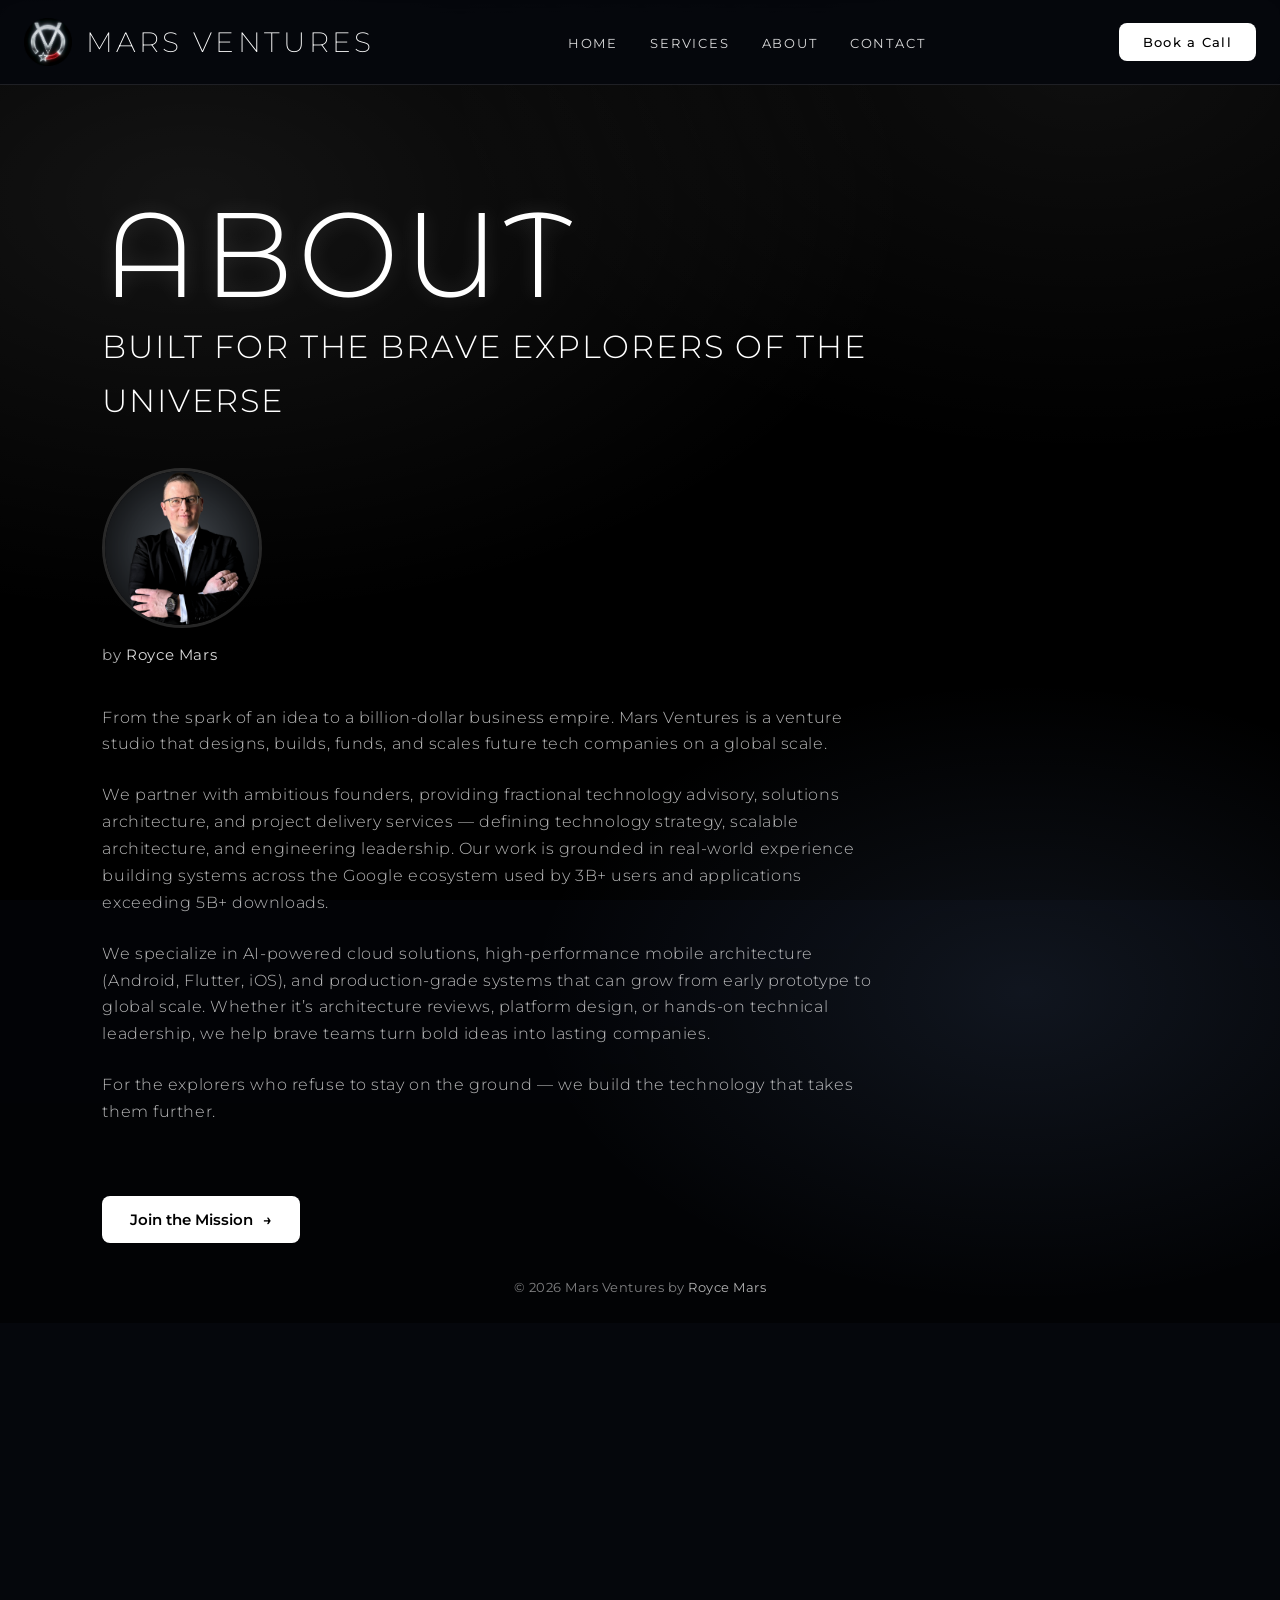
==== commit 519918e8: "services, images, styles" ====
--- a/about.html
+++ b/about.html
@@ -72,8 +72,7 @@
     </h1>
 
     <p class="section-title" style="margin-bottom: 50px;">
-      Built for the Brave<br>
-      Explorers of the Universe
+      Built for the Brave Explorers of the Universe
     </p>
 
     <!-- Founder -->
--- a/assets/css/style.css
+++ b/assets/css/style.css
@@ -2677,4 +2677,291 @@
 html, body {
   overflow-y: auto !important;
   height: auto !important;
+}
+
+/* ===== Services Page ===== */
+.services-page {
+  padding-top: 200px;
+  padding-bottom: 80px;
+}
+
+.services-grid {
+  display: grid;
+  grid-template-columns: repeat(auto-fit, minmax(320px, 1fr));
+  gap: 28px;
+  margin-bottom: 50px;
+}
+
+.services-note {
+  font-family: 'Montserrat', sans-serif;
+  font-size: 16px;
+  color: rgba(255, 255, 255, 0.6);
+  text-align: left;
+  max-width: 560px;
+  margin: 0 0 40px 0;
+}
+
+.services-cta {
+  margin-top: 10px;
+}
+
+.services-cta .cta-primary {
+  display: inline-flex;
+  align-items: center;
+  gap: 10px;
+}
+
+/* =========================================================
+   LANDING PAGE – true full-viewport, footer stuck to bottom
+   ========================================================= */
+
+/* Only the home page should be locked to 100vh */
+main.hero.hero--home:not(:has(.about-page)):not(:has(.contact-page)):not(:has(.services-page)) {
+  height: 100vh !important;
+  min-height: 100vh !important;
+  overflow: hidden !important;
+  display: flex !important;
+  flex-direction: column !important;
+  padding: 0 !important;
+}
+
+/* Hero section fills the space */
+.hero--home .hero-fullscreen {
+  flex: 1 1 auto;
+  display: flex;
+  align-items: center;
+  padding-top: 0;
+  min-height: 0;
+  height: auto;
+}
+
+/* Footer sticks to the very bottom of the viewport */
+.hero--home .site-footer {
+  position: absolute !important;
+  bottom: 28px !important;
+  left: 0;
+  right: 0;
+  margin: 0 !important;
+  padding: 0 !important;
+  text-align: center;
+  z-index: 10;
+}
+
+/* Prevent any extra scroll on the home page */
+.hero--home {
+  overscroll-behavior: none;
+}
+
+/* =========================================================
+   CONTACT PAGE – force full headline visible
+   ========================================================= */
+
+.contact-page {
+  padding-top: 220px !important;   /* clear the fixed nav */
+  padding-bottom: 100px !important;
+  height: auto !important;
+  min-height: auto !important;
+  overflow: visible !important;
+  display: block !important;
+}
+
+.contact-page .hero-content-left {
+  position: relative !important;
+  top: 0 !important;
+  transform: none !important;
+  margin: 0 !important;
+  padding: 0 !important;
+}
+
+.contact-page .hero-headline {
+  display: block !important;
+  position: relative !important;
+  top: 0 !important;
+  margin: 0 0 16px 0 !important;
+  transform: none !important;
+  opacity: 1 !important;
+  visibility: visible !important;
+  z-index: 5 !important;
+}
+
+/* Make sure parent doesn’t lock height */
+main.hero.hero--home:has(.contact-page) {
+  height: auto !important;
+  min-height: 100vh !important;
+  overflow: visible !important;
+  display: block !important;
+}
+
+/* =========================================================
+   CONTACT PAGE – scrollable + headline fully visible
+   ========================================================= */
+
+main.hero.hero--home:has(.contact-page) {
+  height: auto !important;
+  min-height: 100vh !important;
+  overflow: visible !important;
+  display: block !important;
+}
+
+.contact-page {
+  padding-top: 180px !important;   /* clears the fixed nav */
+  padding-bottom: 100px !important;
+  height: auto !important;
+  min-height: auto !important;
+  overflow: visible !important;
+  display: block !important;
+}
+
+.contact-page .hero-content-left {
+  position: relative !important;
+  top: auto !important;
+  transform: none !important;
+}
+
+.contact-page .hero-headline {
+  margin-top: 0 !important;
+  line-height: 0.9;
+}
+
+/* Footer goes back to normal flow on Contact */
+.hero--home:has(.contact-page) .site-footer {
+  position: relative !important;
+  bottom: auto !important;
+  margin: 60px auto 40px !important;
+  padding: 0 !important;
+}
+
+/* Make service card images taller */
+.premium-card .service-picture {
+  height: 220px;               /* increase this value if still cropped */
+  overflow: hidden;
+  border-radius: 12px;
+  margin-bottom: 20px;
+}
+
+.premium-card .service-picture img {
+  width: 100%;
+  height: 100%;
+  object-fit: cover;
+  object-position: center top; /* prioritizes the top of the image (heads) */
+  transition: transform 0.4s ease;
+}
+
+/* Optional – slight zoom on hover */
+.premium-card:hover .service-picture img {
+  transform: scale(1.04);
+}
+
+.founder-block {
+  margin-bottom: 40px;
+}
+
+.founder-photo {
+  display: block;
+  margin-bottom: 16px;
+}
+
+.founder-name {
+  font-family: 'Montserrat', sans-serif;
+  font-size: 15px;
+  font-weight: 400;
+  letter-spacing: 0.04em;
+  color: rgba(255, 255, 255, 0.65);
+  margin: 0;
+  padding: 0;
+  line-height: 1.4;
+}
+
+.founder-name a {
+  color: rgba(255, 255, 255, 0.85);
+  text-decoration: none;
+  transition: color 0.25s ease;
+}
+
+.founder-name a:hover {
+  color: #ff0030;
+}
+
+/* Only the text glows, logo image stays clean */
+.logo-text {
+  transition: color 0.3s ease, text-shadow 0.3s ease;
+}
+
+.logo:hover .logo-text {
+  color: #ff0030;
+  text-shadow: 
+    0 0 8px rgba(255, 0, 48, 0.6),
+    0 0 16px rgba(255, 0, 48, 0.35);
+}
+
+/* Make sure the image never gets a glow */
+.logo img,
+.logo:hover img {
+  filter: none !important;
+  box-shadow: none !important;
+}
+
+/* =========================================================
+   SERVICES PAGE – force header fully visible + scrollable
+   ========================================================= */
+
+main.hero.hero--home:has(.services-page) {
+  height: auto !important;
+  min-height: 0 !important;
+  overflow: visible !important;
+  display: block !important;
+  padding: 0 !important;
+}
+
+.services-page {
+  padding-top: 200px !important;   /* clears the fixed nav */
+  padding-bottom: 80px !important;
+  height: auto !important;
+  min-height: 0 !important;
+  overflow: visible !important;
+  display: block !important;
+}
+
+.services-page .hero-content-left {
+  position: relative !important;
+  top: 0 !important;
+  transform: none !important;
+  margin: 0 !important;
+  padding: 0 !important;
+}
+
+.services-page .hero-headline {
+  display: block !important;
+  position: relative !important;
+  top: 0 !important;
+  margin: 0 0 16px 0 !important;
+  opacity: 1 !important;
+  visibility: visible !important;
+}
+
+.services-page .section-title {
+  margin-top: 0 !important;
+  margin-bottom: 50px !important;
+}
+
+/* Footer normal flow */
+.hero--home:has(.services-page) .site-footer {
+  position: relative !important;
+  bottom: auto !important;
+  margin: 60px auto 40px !important;
+}
+
+/* Service cards – red glow on hover */
+.premium-card {
+  transition: all 0.35s ease;
+  border: 1px solid rgba(255, 255, 255, 0.12);
+}
+
+.premium-card:hover {
+  transform: translateY(-6px);
+  border-color: #ff0030 !important;
+  box-shadow: 
+    0 0 20px rgba(255, 0, 48, 0.5),
+    0 0 40px rgba(255, 0, 48, 0.3),
+    0 12px 30px rgba(0, 0, 0, 0.4) !important;
 }
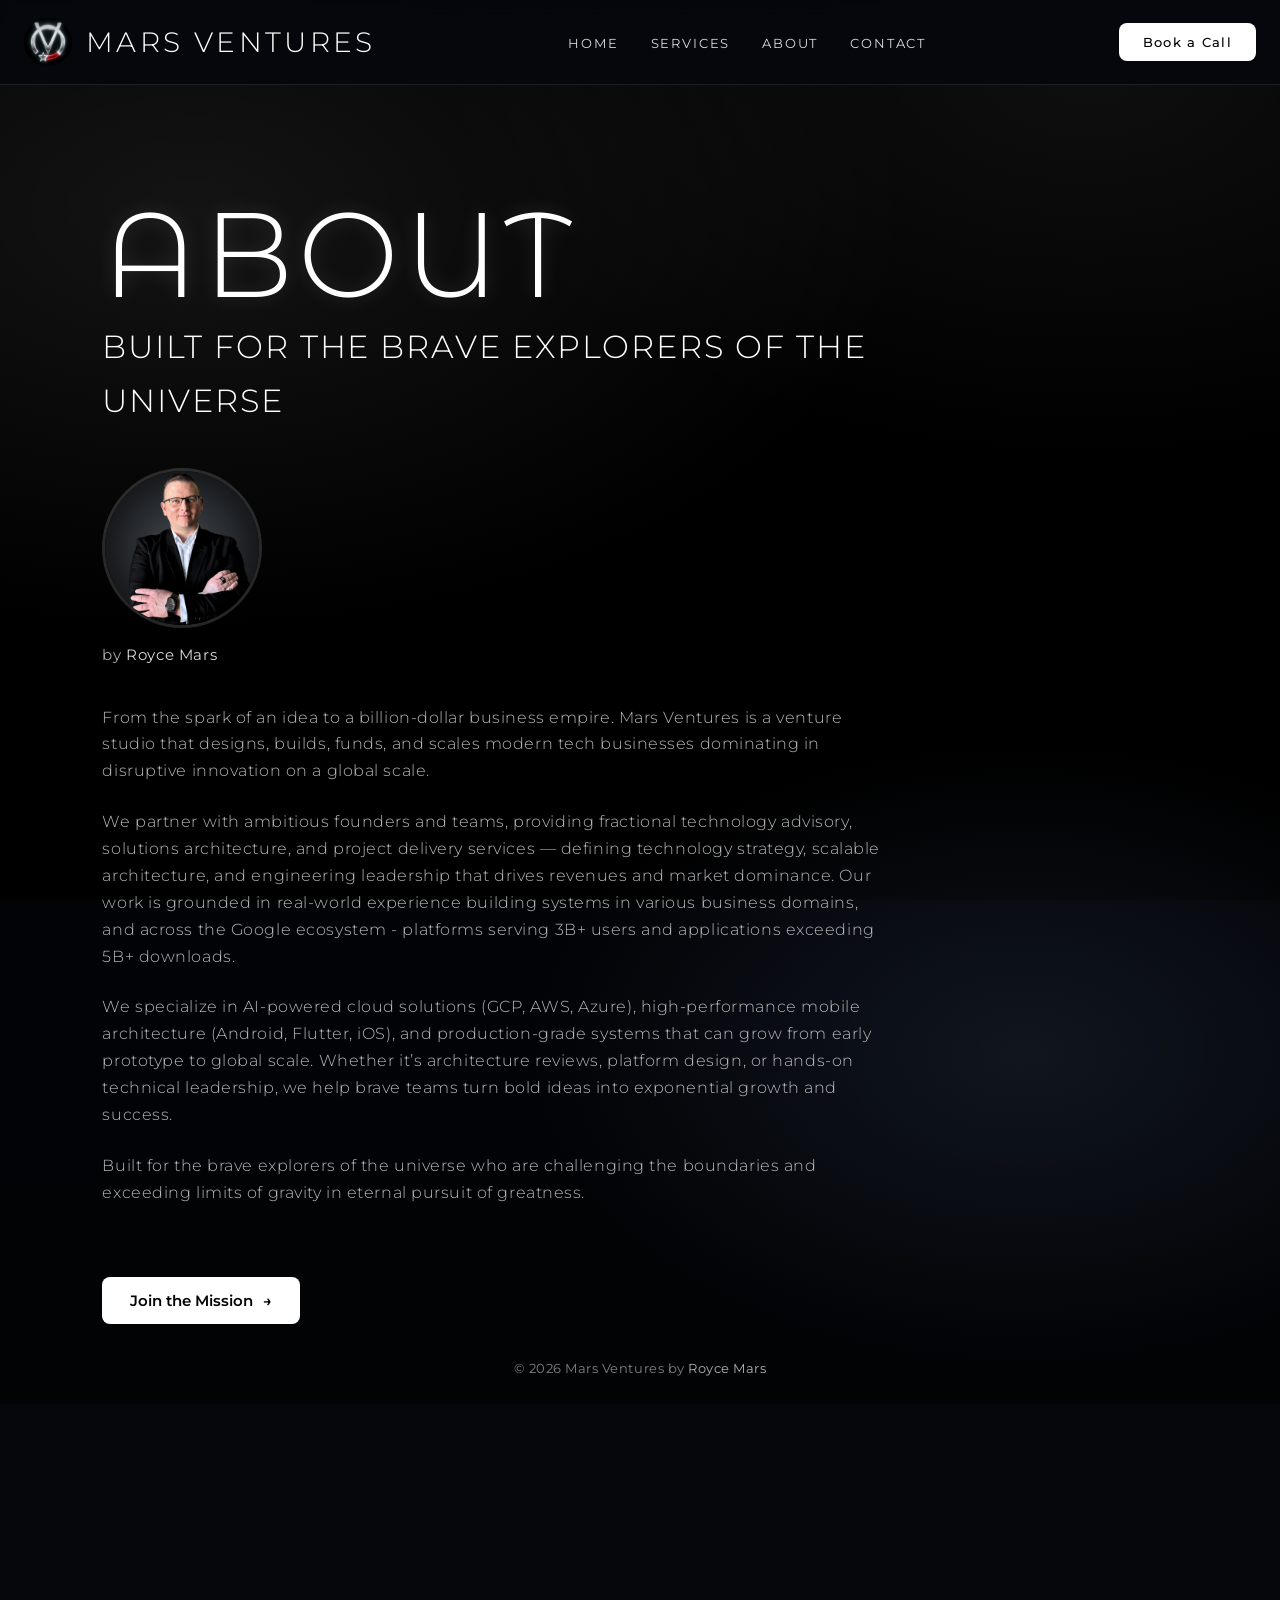
==== commit 1c42772c: "visuals and about copy" ====
--- a/about.html
+++ b/about.html
@@ -87,19 +87,19 @@
     <div class="about-text">
       <p>
         From the spark of an idea to a billion-dollar business empire.  
-        Mars Ventures is a venture studio that designs, builds, funds, and scales future tech companies on a global scale.
+        Mars Ventures is a venture studio that designs, builds, funds, and scales modern tech businesses dominating in disruptive innovation on a global scale.
       </p>
 
       <p>
-        We partner with ambitious founders, providing fractional technology advisory, solutions architecture, and project delivery services — defining technology strategy, scalable architecture, and engineering leadership. Our work is grounded in real-world experience building systems across the Google ecosystem used by 3B+ users and applications exceeding 5B+ downloads.
+        We partner with ambitious founders and teams, providing fractional technology advisory, solutions architecture, and project delivery services — defining technology strategy, scalable architecture, and engineering leadership that drives revenues and market dominance. Our work is grounded in real-world experience building systems in various business domains, and across the Google ecosystem - platforms serving 3B+ users and applications exceeding 5B+ downloads.
       </p>
 
       <p>
-        We specialize in AI-powered cloud solutions, high-performance mobile architecture (Android, Flutter, iOS), and production-grade systems that can grow from early prototype to global scale. Whether it’s architecture reviews, platform design, or hands-on technical leadership, we help brave teams turn bold ideas into lasting companies.
+        We specialize in AI-powered cloud solutions (GCP, AWS, Azure), high-performance mobile architecture (Android, Flutter, iOS), and production-grade systems that can grow from early prototype to global scale. Whether it’s architecture reviews, platform design, or hands-on technical leadership, we help brave teams turn bold ideas into exponential growth and success.
       </p>
 
       <p>
-        For the explorers who refuse to stay on the ground — we build the technology that takes them further.
+        Built for the brave explorers of the universe who are challenging the boundaries and exceeding limits of gravity in eternal pursuit of greatness.
       </p>
     </div>
 
--- a/assets/css/style.css
+++ b/assets/css/style.css
@@ -1848,7 +1848,6 @@
 
 .logo-text {
   font-family: 'Montserrat', sans-serif;
-  font-weight: 200;
   letter-spacing: 0.12em;
   text-transform: uppercase;
   font-size: 28px;
@@ -2964,4 +2963,433 @@
     0 0 20px rgba(255, 0, 48, 0.5),
     0 0 40px rgba(255, 0, 48, 0.3),
     0 12px 30px rgba(0, 0, 0, 0.4) !important;
+}
+
+/* =========================================================
+   CONTACT PAGE – same full-viewport behavior as Landing
+   ========================================================= */
+
+main.hero.hero--home:has(.contact-page) {
+  height: 100vh !important;
+  min-height: 100vh !important;
+  overflow: hidden !important;
+  display: flex !important;
+  flex-direction: column !important;
+  padding: 0 !important;
+  position: relative;
+}
+
+/* Content area fills the available space */
+.hero--home:has(.contact-page) .contact-page {
+  flex: 1 1 auto;
+  display: flex;
+  align-items: center;
+  padding-top: 120px;          /* clears the fixed nav */
+  padding-bottom: 80px;
+  overflow: hidden;
+  height: auto;
+  min-height: 0;
+}
+
+/* Footer stuck to the bottom of the viewport */
+.hero--home:has(.contact-page) .site-footer {
+  position: absolute !important;
+  bottom: 28px !important;
+  left: 0;
+  right: 0;
+  margin: 0 !important;
+  padding: 0 !important;
+  text-align: center;
+  z-index: 10;
+}
+
+/* Prevent rubber-banding */
+.hero--home:has(.contact-page) {
+  overscroll-behavior: none;
+}
+
+/* Make the message textarea less tall */
+.contact-page .premium-form textarea {
+  min-height: 120px !important;   /* reduced from 140–260px */
+  height: 180px;
+  resize: vertical;
+}
+
+/* Reduce space above the Send Message button */
+.contact-page .premium-form .cta-primary,
+.contact-page .premium-form button.cta-primary {
+  margin-top: 12px !important;    /* tighter spacing */
+}
+
+/* Optional – also reduce overall form bottom margin */
+.contact-page .premium-form {
+  margin-bottom: 20px;
+}
+
+/* =========================================================
+   SERVICES PAGE – make footer visible
+   ========================================================= */
+
+main.hero.hero--home:has(.services-page) {
+  height: auto !important;
+  min-height: 0 !important;
+  overflow: visible !important;
+  display: block !important;
+  padding: 0 !important;
+}
+
+.services-page {
+  padding-top: 200px !important;
+  padding-bottom: 60px !important;
+  height: auto !important;
+  min-height: 0 !important;
+  overflow: visible !important;
+}
+
+/* Force footer into normal flow and visible */
+.hero--home:has(.services-page) .site-footer {
+  display: block !important;
+  visibility: visible !important;
+  opacity: 1 !important;
+  position: relative !important;
+  bottom: auto !important;
+  left: auto !important;
+  right: auto !important;
+  width: 100% !important;
+  margin: 60px auto 50px !important;
+  padding: 20px 0 !important;
+  text-align: center !important;
+  color: rgba(255, 255, 255, 0.55) !important;
+  z-index: 10 !important;
+}
+
+/* =========================================================
+   SERVICES PAGE – taller scrollable area + visible footer
+   ========================================================= */
+
+main.hero.hero--home:has(.services-page) {
+  height: auto !important;
+  min-height: 100vh !important;
+  overflow: visible !important;
+  display: block !important;
+  padding: 0 !important;
+}
+
+.services-page {
+  padding-top: 180px !important;
+  padding-bottom: 100px !important;   /* space before footer */
+  height: auto !important;
+  min-height: auto !important;
+  overflow: visible !important;
+  display: block !important;
+}
+
+.services-page .hero-content-left {
+  position: relative !important;
+  top: 0 !important;
+  transform: none !important;
+  margin: 0 !important;
+  padding: 0 !important;
+}
+
+/* Force footer into normal document flow */
+.hero--home:has(.services-page) .site-footer {
+  display: block !important;
+  visibility: visible !important;
+  opacity: 1 !important;
+  position: relative !important;
+  bottom: auto !important;
+  left: auto !important;
+  right: auto !important;
+  width: 100% !important;
+  margin: 40px auto 50px !important;
+  padding: 20px 0 !important;
+  text-align: center !important;
+  color: rgba(255, 255, 255, 0.55) !important;
+  z-index: 10 !important;
+}
+
+/* Ensure the page can scroll */
+html, body {
+  overflow-y: auto !important;
+  height: auto !important;
+}
+
+/* =========================================================
+   SERVICES PAGE – taller scrollable area + visible footer
+   ========================================================= */
+
+main.hero.hero--home:has(.services-page) {
+  height: auto !important;
+  min-height: 100vh !important;
+  overflow: visible !important;
+  display: block !important;
+  padding: 0 !important;
+}
+
+.services-page {
+  padding-top: 180px !important;
+  padding-bottom: 100px !important;   /* space before footer */
+  height: auto !important;
+  min-height: auto !important;
+  overflow: visible !important;
+  display: block !important;
+}
+
+.services-page .hero-content-left {
+  position: relative !important;
+  top: 0 !important;
+  transform: none !important;
+  margin: 0 !important;
+  padding: 0 !important;
+}
+
+/* Force footer into normal document flow */
+.hero--home:has(.services-page) .site-footer {
+  display: block !important;
+  visibility: visible !important;
+  opacity: 1 !important;
+  position: relative !important;
+  bottom: auto !important;
+  left: auto !important;
+  right: auto !important;
+  width: 100% !important;
+  margin: 40px auto 50px !important;
+  padding: 20px 0 !important;
+  text-align: center !important;
+  color: rgba(255, 255, 255, 0.55) !important;
+  z-index: 10 !important;
+}
+
+/* Ensure the page can scroll */
+html, body {
+  overflow-y: auto !important;
+  height: auto !important;
+}
+
+/* =========================================================
+   SERVICES PAGE – fully scrollable (desktop + mobile)
+   ========================================================= */
+
+main.hero.hero--home:has(.services-page) {
+  height: auto !important;
+  min-height: 0 !important;
+  max-height: none !important;
+  overflow: visible !important;
+  display: block !important;
+  padding: 0 !important;
+}
+
+.services-page {
+  padding-top: 180px !important;
+  padding-bottom: 120px !important;
+  height: auto !important;
+  min-height: 0 !important;
+  max-height: none !important;
+  overflow: visible !important;
+  display: block !important;
+}
+
+.services-page .hero-content-left {
+  position: relative !important;
+  top: 0 !important;
+  transform: none !important;
+  height: auto !important;
+  overflow: visible !important;
+}
+
+/* Make sure the grid doesn't get constrained */
+.services-grid {
+  display: grid !important;
+  grid-template-columns: repeat(auto-fit, minmax(300px, 1fr)) !important;
+  gap: 28px !important;
+  margin-bottom: 60px !important;
+  height: auto !important;
+  overflow: visible !important;
+}
+
+/* Footer must stay in normal flow */
+.hero--home:has(.services-page) .site-footer {
+  display: block !important;
+  position: relative !important;
+  bottom: auto !important;
+  margin: 40px auto 60px !important;
+  padding: 20px 0 !important;
+  visibility: visible !important;
+  opacity: 1 !important;
+  z-index: 10 !important;
+}
+
+/* Global scroll safety */
+html, body {
+  height: auto !important;
+  overflow-y: auto !important;
+  overflow-x: hidden !important;
+}
+
+@media (max-width: 768px) {
+  .services-page {
+    padding-top: 140px !important;
+    padding-bottom: 100px !important;
+  }
+
+  .services-grid {
+    grid-template-columns: 1fr !important;
+    gap: 24px !important;
+  }
+}
+
+/* =========================================================
+   SERVICES PAGE – NUCLEAR SCROLL FIX
+   ========================================================= */
+
+html, body {
+  height: auto !important;
+  min-height: 0 !important;
+  max-height: none !important;
+  overflow-y: auto !important;
+  overflow-x: hidden !important;
+}
+
+main.hero.hero--home:has(.services-page),
+main.hero.hero--home {
+  height: auto !important;
+  min-height: 0 !important;
+  max-height: none !important;
+  overflow: visible !important;
+  display: block !important;
+  position: relative !important;
+  padding: 0 !important;
+  margin: 0 !important;
+}
+
+.services-page,
+.services-page.hero-fullscreen {
+  height: auto !important;
+  min-height: 0 !important;
+  max-height: none !important;
+  overflow: visible !important;
+  display: block !important;
+  position: relative !important;
+  padding-top: 180px !important;
+  padding-bottom: 150px !important;
+  margin: 0 !important;
+}
+
+.services-page .hero-content-left {
+  height: auto !important;
+  overflow: visible !important;
+  position: relative !important;
+  top: 0 !important;
+  transform: none !important;
+}
+
+.services-grid {
+  height: auto !important;
+  overflow: visible !important;
+  margin-bottom: 80px !important;
+}
+
+/* Force footer visible and after content */
+.hero--home:has(.services-page) .site-footer,
+.site-footer {
+  display: block !important;
+  visibility: visible !important;
+  opacity: 1 !important;
+  position: relative !important;
+  bottom: auto !important;
+  top: auto !important;
+  left: auto !important;
+  right: auto !important;
+  width: 100% !important;
+  margin: 40px auto 60px !important;
+  padding: 20px 0 !important;
+  z-index: 20 !important;
+}
+
+/* =========================================================
+   SERVICES PAGE – FINAL SCROLL FIX (desktop + mobile)
+   ========================================================= */
+
+/* Kill every height lock */
+html, body {
+  height: auto !important;
+  min-height: 0 !important;
+  max-height: none !important;
+  overflow-y: auto !important;
+  overflow-x: hidden !important;
+}
+
+/* Force main container open */
+main.hero.hero--home:has(.services-page) {
+  height: auto !important;
+  min-height: 0 !important;
+  max-height: none !important;
+  overflow: visible !important;
+  display: block !important;
+  position: relative !important;
+  padding: 0 !important;
+  margin: 0 !important;
+}
+
+/* Services section itself */
+.services-page,
+section.services-page,
+.hero-fullscreen.services-page {
+  height: auto !important;
+  min-height: 0 !important;
+  max-height: none !important;
+  overflow: visible !important;
+  display: block !important;
+  position: relative !important;
+  padding: 160px 6vw 120px !important;
+  margin: 0 !important;
+}
+
+/* Content wrapper */
+.services-page .hero-content-left {
+  height: auto !important;
+  overflow: visible !important;
+  position: relative !important;
+  top: 0 !important;
+  transform: none !important;
+  max-width: 1100px;
+}
+
+/* Grid must be free */
+.services-grid {
+  display: grid !important;
+  grid-template-columns: repeat(auto-fit, minmax(300px, 1fr)) !important;
+  gap: 28px !important;
+  height: auto !important;
+  overflow: visible !important;
+  margin-bottom: 60px !important;
+}
+
+/* Footer in normal flow */
+.hero--home:has(.services-page) .site-footer {
+  display: block !important;
+  position: relative !important;
+  bottom: auto !important;
+  margin: 40px auto 50px !important;
+  padding: 20px 0 !important;
+  visibility: visible !important;
+  opacity: 1 !important;
+  z-index: 20 !important;
+}
+
+/* Mobile specific */
+@media (max-width: 768px) {
+  .services-page {
+    padding: 130px 5vw 100px !important;
+  }
+
+  .services-grid {
+    grid-template-columns: 1fr !important;
+    gap: 24px !important;
+  }
+
+  .premium-card .service-picture {
+    height: 200px !important;
+  }
 }
